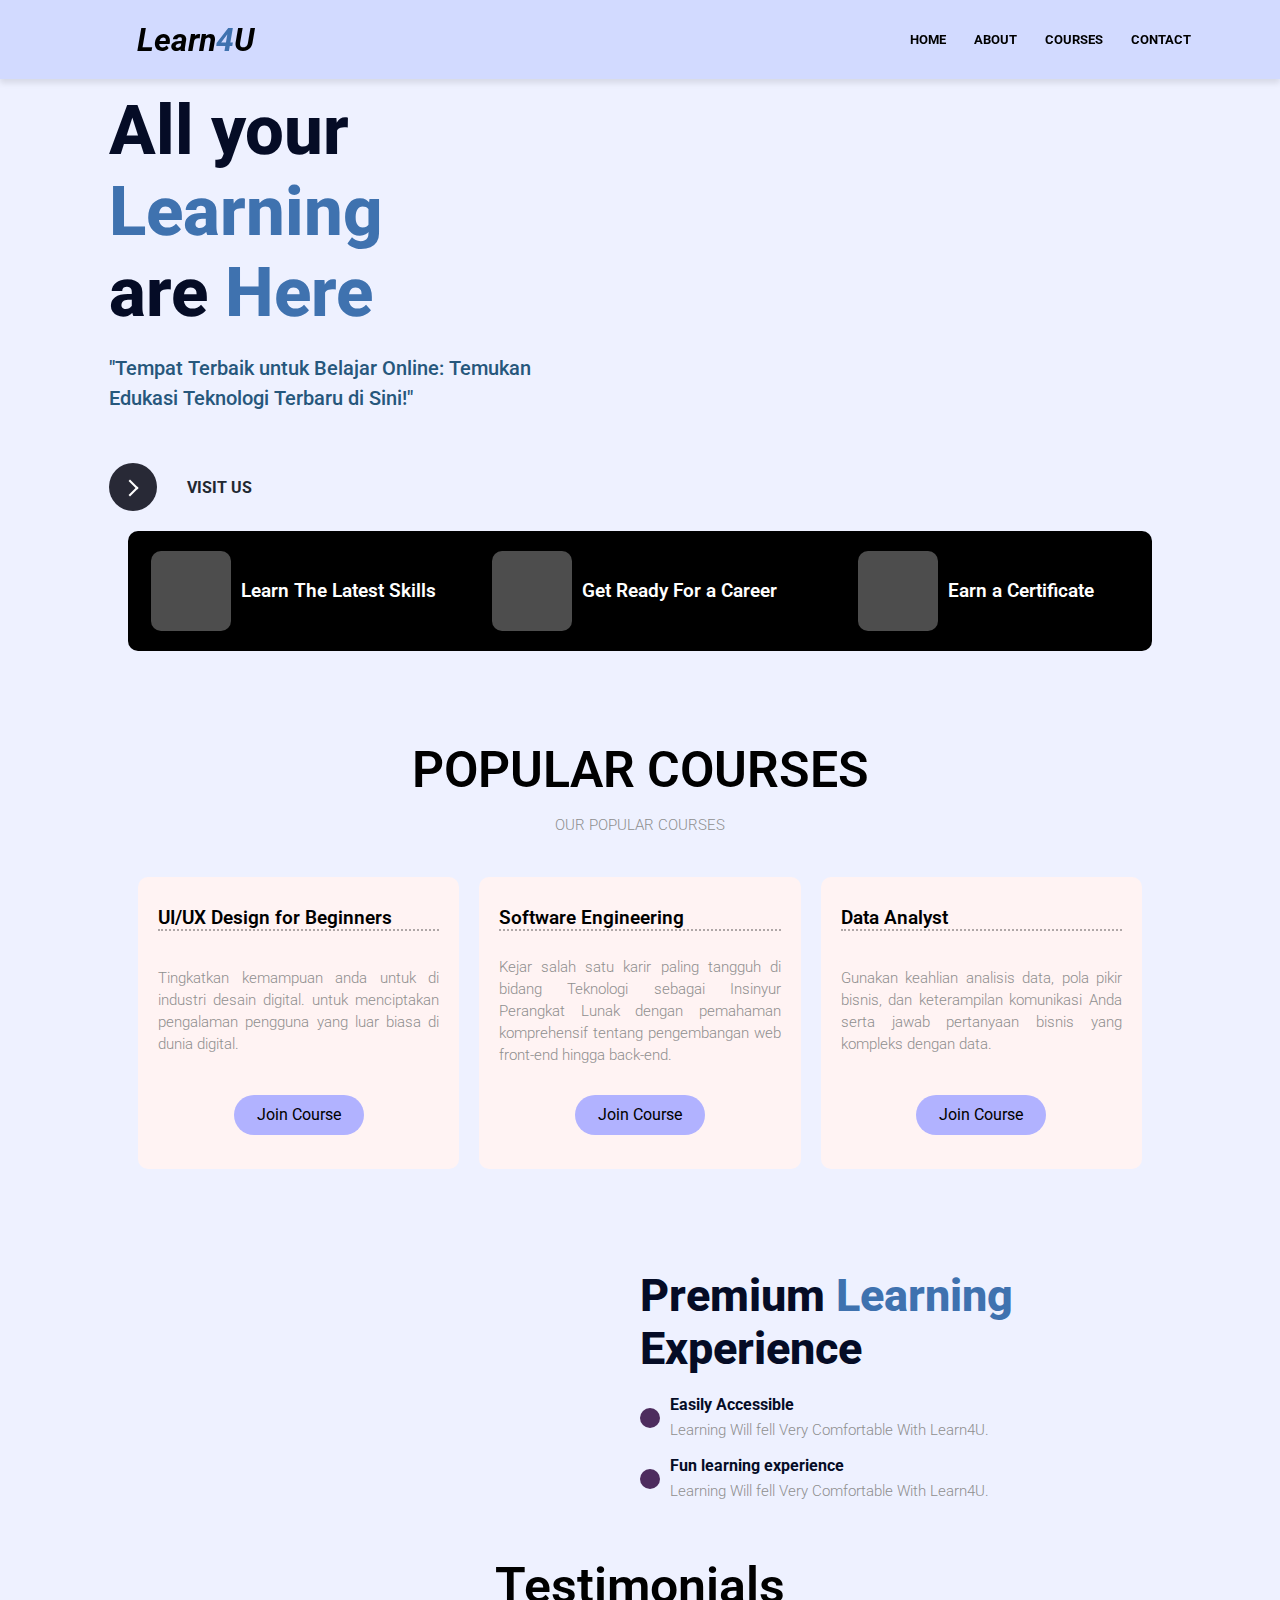
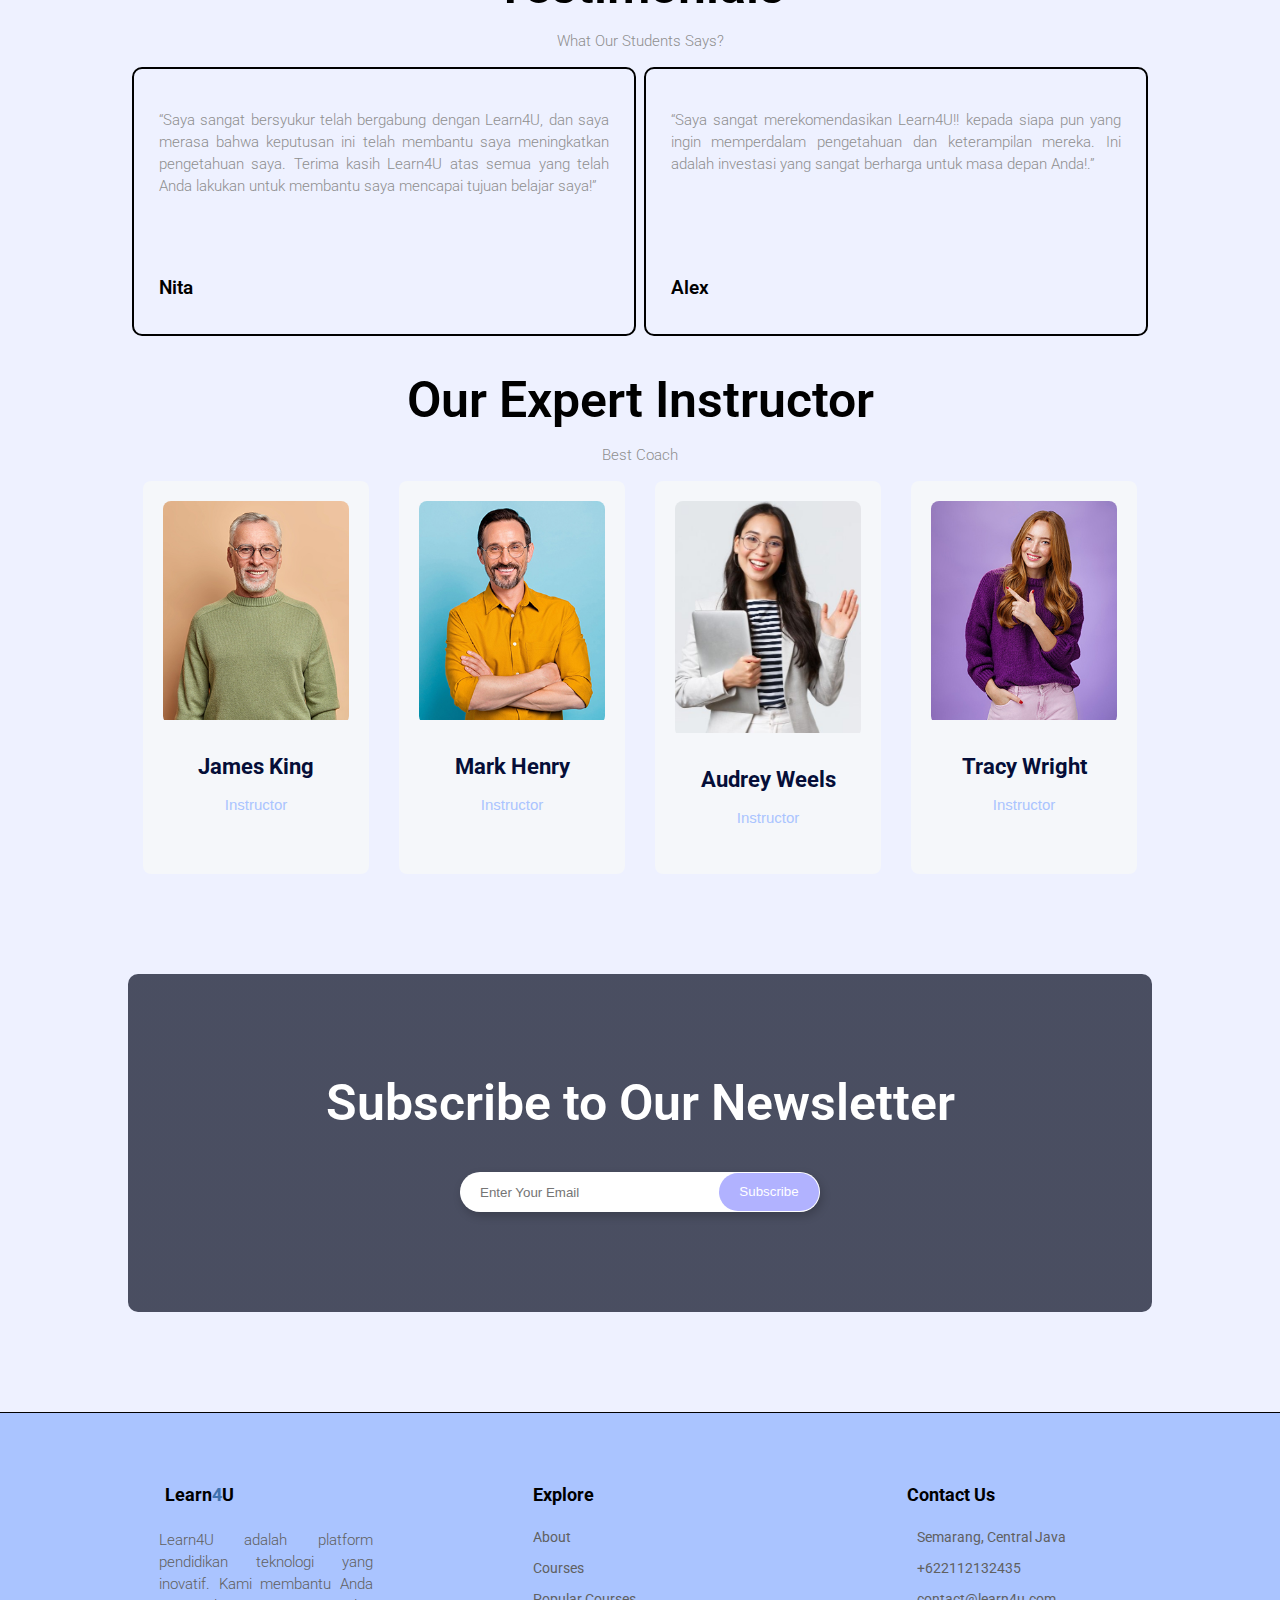
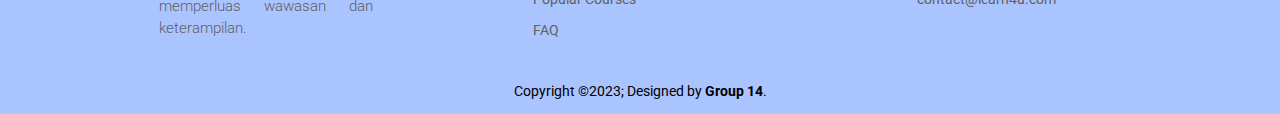
==== index.html @ 1d289d8f "Merge branch 'main' of https://github.com/Kampus-Merdeka-Software-Engineering/front-end-capstone-pro" ====
<!DOCTYPE html>
<html lang="en">

<head>
  <meta charset="UTF-8" />
  <meta http-equiv="X-UA-Compatible" content="IE=edge" />
  <meta name="viewport" content="width=device-width, initial-scale=1.0" />
  <link rel="icon" href="assets/images/logo.png" type="image/png">
  <title>Learn4U</title>
  <link rel="stylesheet" href="assets/css/index.css" />
  <link rel="preconnect" href="https://fonts.googleapis.com" />
  <link rel="preconnect" href="https://fonts.gstatic.com" crossorigin />
  <link href="https://fonts.googleapis.com/css2?family=Roboto:ital,wght@0,400;0,700;1,400&display=swap"
    rel="stylesheet" />
  <link rel="stylesheet" href="https://cdnjs.cloudflare.com/ajax/libs/font-awesome/6.2.1/css/all.min.css"
    integrity="sha512-MV7K8+y+gLIBoVD59lQIYicR65iaqukzvf/nwasF0nqhPay5w/9lJmVM2hMDcnK1OnMGCdVK+iQrJ7lzPJQd1w=="
    crossorigin="anonymous" referrerpolicy="no-referrer" />
    <link rel="stylesheet" href="https://cdnjs.cloudflare.com/ajax/libs/ionicons/5.0.0-3/css/ionicons.min.css">
</head>

<body>
  <section class="header">
    <nav>
      <a href="index.html" class="nav-logo">
        <img src="./assets/images/logo.png" alt="" />
        Learn<span>4</span>U
      </a>
      <i class="fa-solid fa fa-bars" onclick="showMenu()"></i>
      <div class="nav-links" id="navLinks">
        <i class="fa-solid fa fa-xmark" onclick="hideMenu()"></i>
        <ul>
          <li><a href="./index.html">HOME</a></li>
          <li><a href="./about.html">ABOUT</a></li>
          <li><a href="./courses.html">COURSES</a></li>
          <li><a href="./contact.html">CONTACT</a></li>
        </ul>
      </div>
    </nav>
  </section>

  <section class="hero">
    <div class="text-box">
      <h1>All your <span>Learning</span><br />are <span>Here</span></h1>
      <p>
        "Tempat Terbaik untuk Belajar Online: Temukan Edukasi Teknologi
        Terbaru di Sini!"
      </p>
      <!-- <a href="" class="hero-btn">Visit Us to Know More</a> -->
      <button class="learn-more">
        <span class="circle" aria-hidden="true">
          <span class="icon arrow"></span>
        </span>
        <a href="./about.html" class="button-text">Visit Us</a>
      </button>
    </div>
    <div class="img-box">
      <img src="./assets/images/hero.png" alt="" />
    </div>
  </section>

  <!-- why-us -->
  <section class="why-us" id="why-us">
    <div class="why-us-col">
      <div class="icons">
        <img src="./assets/images/skill.png" alt="" />
      </div>
      <h3>Learn The Latest Skills</h3>
    </div>
    <div class="why-us-col">
      <div class="icons">
        <img src="./assets/images/career.png" alt="" />
      </div>
      <h3>Get Ready For a Career</h3>
    </div>
    <div class="why-us-col">
      <div class="icons">
        <img src="./assets/images/certificate.png" alt="" />
      </div>
      <h3>Earn a Certificate</h3>
    </div>
  </section>

  <!-- course -->
  <section class="course" id="course">
    <h1>POPULAR COURSES</h1>
    <p>OUR POPULAR COURSES</p>
    <div class="course-row">
      <div class="course-col">
        <h3>UI/UX Design for Beginners</h3>
        <p>
          Tingkatkan kemampuan anda untuk di industri desain digital. untuk
          menciptakan pengalaman pengguna yang luar biasa di dunia digital.
        </p>
        <div class="section-btn">
          <a>
            Join Course
          </a>
        </div>
      </div>
      <div class="course-col">
        <h3>Software Engineering</h3>
        <p>
          Kejar salah satu karir paling tangguh di bidang Teknologi sebagai
          Insinyur Perangkat Lunak dengan pemahaman komprehensif tentang
          pengembangan web front-end hingga back-end.
        </p>
        <div class="section-btn">
          <a>
            Join Course
          </a>
        </div>
      </div>
      <div class="course-col">
        <h3>Data Analyst</h3>
        <p>
          Gunakan keahlian analisis data, pola pikir bisnis, dan keterampilan
          komunikasi Anda serta jawab pertanyaan bisnis yang kompleks dengan
          data.
        </p>
        <div class="section-btn">
          <a id="openModalBtn">
            Join Course
          </a>
        </div>
      </div>
    </div>
  </section>

  <!-- learning info -->
  <section class="learning-info">
    <div class="img-box">
      <img src="./assets/images/learning_info.png" alt="" />
    </div>
    <div class="text-box">
      <div class="text-title">
        <h1>Premium <span>Learning</span> Experience</h1>
      </div>
      <div class="text-box-desc">
        <div class="text-img">
          <img src="./assets/images/heart.png" alt="" />
        </div>
        <div class="text-description-title">
          <h4>
            Easily Accessible
          </h4>
          <p>
            Learning Will fell Very Comfortable With Learn4U.
          </p>
        </div>
      </div>
      <div class="text-box-desc">
        <div class="text-img">
          <img src="./assets/images/puzzle.png" alt="" />
        </div>
        <div class="text-description-title">
          <h4>
            Fun learning experience
          </h4>
          <p>
            Learning Will fell Very Comfortable With Learn4U.
          </p>
        </div>
      </div>
    </div>
  </section>


  <!-- testimonials -->
  <section class="testimonials" id="testimonials">
    <h1>Testimonials</h1>
    <p>
      What Our Students Says?
    </p>
    <div class="testimonial-row">
      <div class="testimonial-col">
        <div class="testimonial-text">
          <p>
            “Saya sangat bersyukur telah bergabung dengan Learn4U,
            dan saya merasa bahwa keputusan ini telah membantu saya meningkatkan pengetahuan saya.
            Terima kasih Learn4U atas semua yang telah Anda lakukan untuk membantu saya mencapai tujuan belajar saya!”
          </p>
        </div>
        <div class="profile-section">
          <div class="profile">
            <img src="./assets/images/user1.jpg" alt="" />
            <h3>Nita</h3>
          </div>
          <div class="testimonial-star">
            <i class="fa-solid fa-star"></i>
            <i class="fa-solid fa-star"></i>
            <i class="fa-solid fa-star"></i>
            <i class="fa-solid fa-star"></i>
            <i class="fa-regular fa-star"></i>
          </div>
        </div>
      </div>
      <div class="testimonial-col">
        <div class="testimonial-text">
          <p>
            “Saya sangat merekomendasikan Learn4U!!
            kepada siapa pun yang ingin memperdalam pengetahuan dan keterampilan mereka. 
            Ini adalah investasi yang sangat berharga untuk masa depan Anda!.”
          </p>
        </div>
        <div class="profile-section">
          <div class="profile">
            <img src="./assets/images/user2.jpg" alt="" />
            <h3>Alex</h3>
          </div>
          <div class="testimonial-star">
            <i class="fa-solid fa-star"></i>
            <i class="fa-solid fa-star"></i>
            <i class="fa-solid fa-star"></i>
            <i class="fa-solid fa-star"></i>
            <i class="fa-regular fa-star"></i>
          </div>
        </div>
      </div>
    </div>
  </section>

    <!------------------- INSTRUCTOR SECTION ------------------->
    <section class="instructor">
      <h1>Our Expert Instructor</h1>
      <p>Best Coach</p>

      <div class="instructor-grid">
          <div class="instructor-card">
              <div class="instructor-img-box">
                  <img src="assets/images/instructor-1.jpg" alt="instructor">
                  <div class="social-link">
                    <a href="https://www.facebook.com/" class="facebook">
                      <i class="fa-brands fa-facebook"></i>
                    </a>
                    <a href="https://www.instagram.com/" class="instagram">
                      <i class="fa-brands fa-instagram"></i>
                    </a>
                    <a href="https://www.twitter.com/" class="twitter">
                      <i class="fa-brands fa-twitter"></i>
                    </a>
                  </div>
              </div>
              <h4 class="instructor-name">James King</h4>
              <p class="instructor-title">Instructor</p>
          </div>

          <div class="instructor-card">
              <div class="instructor-img-box">
                  <img src="assets/images/instructor-2.jpg" alt="instructor">
                  <div class="social-link">
                    <a href="https://www.facebook.com/" class="facebook">
                      <i class="fa-brands fa-facebook"></i>
                    </a>
                    <a href="https://www.instagram.com/" class="instagram">
                      <i class="fa-brands fa-instagram"></i>
                    </a>
                    <a href="https://www.twitter.com/" class="twitter">
                      <i class="fa-brands fa-twitter"></i>
                    </a>
                  </div>
              </div>
              <h4 class="instructor-name">Mark Henry</h4>
              <p class="instructor-title">Instructor</p>
          </div>

          <div class="instructor-card">
              <div class="instructor-img-box">
                  <img src="assets/images/instructor-3.jpeg" alt="instructor">
                  <div class="social-link">
                    <a href="https://www.facebook.com/" class="facebook">
                      <i class="fa-brands fa-facebook"></i>
                    </a>
                    <a href="https://www.instagram.com/" class="instagram">
                      <i class="fa-brands fa-instagram"></i>
                    </a>
                    <a href="https://www.twitter.com/" class="twitter">
                      <i class="fa-brands fa-twitter"></i>
                    </a>
                  </div>
              </div>
              <h4 class="instructor-name">Audrey Weels</h4>
              <p class="instructor-title">Instructor</p>
          </div>

          <div class="instructor-card">
              <div class="instructor-img-box">
                  <img src="assets/images/instructor-4.jpg" alt="instructor">
                  <div class="social-link">
                    <a href="https://www.facebook.com/" class="facebook">
                      <i class="fa-brands fa-facebook"></i>
                    </a>
                    <a href="https://www.instagram.com/" class="instagram">
                      <i class="fa-brands fa-instagram"></i>
                    </a>
                    <a href="https://www.twitter.com/" class="twitter">
                      <i class="fa-brands fa-twitter"></i>
                    </a>
                  </div>
              </div>
              <h4 class="instructor-name">Tracy Wright</h4>
              <p class="instructor-title">Instructor</p>
          </div>
      </div>
  </section>

  <!-- Newsletter -->
  <section class="news-letter">
    <h1>Subscribe to Our Newsletter</h1>
    <div class="container">
      <div class="content">
        <form class="subscription">
          <input class="add-email" type="email" placeholder="Enter Your Email" required/>
          <button class="submit-email" type="button">
            <span class="before-submit">Subscribe</span>
            <span class="after-submit">Thank you for subscribing!</span>
          </button>
        </form>
      </div>
    </div>
  </section>

  <!-- Call to action -->
  <!-- <section class="cta">
      <h1>Enroll For Our Various Online Courses</h1>
      <a href="" class="hero-btn">CONTACT US</a>
    </section> -->

  <!--------- footer --------->
  <!-- Footer -->
  <section class="footer">
    <div class="footer-top">
      <div class="footer-row">

        <div class="footer-links">
          <div class="footer-info">
            <h4>
              <img src="./assets/images/logo.png" alt="" />
              Learn<span>4</span>U
            </h4>
            <p class="section-text">
              Learn4U adalah platform pendidikan teknologi yang inovatif.
              Kami membantu Anda memperluas wawasan dan keterampilan.
            </p>
            <div class="icons">
              <i class="fa-brands fa-facebook"></i>
              <i class="fa-brands fa-twitter"></i>
              <i class="fa-brands fa-instagram"></i>
              <i class="fa-brands fa-linkedin"></i>
            </div>
          </div>
        </div>

        <div class="footer-links">
          <h4>Explore</h4>
          <div class="footer-list">
            <ul>
              <li><a href="">About</a></li>
              <li><a href="">Courses</a></li>
              <li><a href="">Popular Courses</a></li>
              <li><a href="">FAQ</a></li>
            </ul>
          </div>
        </div>

        <div class="footer-links">
          <h4>Contact Us</h4>
          <div class="footer-list">
            <ul>
              <li>
                <a href="#">
                  <i class="fa fa-map-marker" aria-hidden="true"></i><span class="padding_left_10"> Semarang, Central Java</span>
                </a>
              </li>
              <li>
                <a href="#">
                  <i class="fa fa-phone" aria-hidden="true"></i><span class="padding_left_10">+622112132435</span>
                </a>
              </li>
              <li>
                <a href="#">
                <i class="fa fa-envelope" aria-hidden="true"></i><span class="padding_left_10">contact@learn4u.com</span>
                </a>
              </li>
            </ul>
          </div>
        </div>
      </div>
    </div>
    
    <div class="copyright">
      Copyright ©2023; Designed by
      <strong><span class = "designer">Group 14</span></strong>.
    </div>
  </section>
  <!-- End Footer -->
  <!-- <section class="footer">
      <h4>About Us</h4>
      <p>Untuk informasi lebih lanjut silakan kunjungi media sosial kami.</p>

      <p>Learn4U All Right Reserved, 2023</p>
    </section> -->

  <script src="assets/js/index.js"></script>
  <script src="assets/js/script.js"></script>
</body>

</html>
---- assets/css/index.css ----
body {
  font-family: "Roboto", sans-serif;
  margin: 0;
  padding: 0;
  box-sizing: border-box;
  background: #EEF1FF;
}
p {
  color: #8f8f8f;
  font-size: 15px;
  font-weight: 300;
  line-height: 22px;
}
h1 {
  font-size: 50px;
  font-weight: 600;
  margin: auto;
}
h3 {
  font-weight: 600;
  margin: 10px 0;
}

.header {
  position: fixed;
  top: 0;
  left: 0;
  right: 0;
  background-color:#D2DAFF;
  /* border-bottom: 2px solid #8f8f8f; */
  height: fit-content;
  z-index: 10;
  font-weight: bold;
  box-shadow: 0px 4px 6px rgba(0, 0, 0, 0.1);
}

nav {
  display: flex;
  padding: 5px 6%;
  justify-content: space-between;
  align-items: center;
}
nav img {
  width: 50px;
  margin-right: 10px;
}
.nav-logo {
  display: flex;
  align-items: center;
  color: black;
  font-size: 2rem;
  font-weight: 700;
  font-style: italic;
  text-decoration: none;
}
.nav-logo span {
  font-weight: 700;
  color: #3F72AF;
}
.nav-links {
  flex: 1;
  text-align: right;
}
.nav-links ul li {
  list-style: none;
  display: inline-block;
  padding: 8px 12px;
  position: relative;
}
.nav-links ul li a {
  color: black;
  text-decoration: none;
  font-size: 13px;
}
.nav-links ul li::after {
  content: "";
  width: 0%;
  height: 2px;
  background: #000000;
  display: block;
  margin: auto;
  transition: 0.5s;
}
.nav-links ul li:hover::after {
  width: 100%;
}

nav .fa {
  display: none;
}

@media (max-width: 768px) {
  .text-box h1 {
    font-size: 20px;
  }
  .nav-links ul li {
    display: block;
  }
  .nav-links {
    position: absolute;
    background: #6499E9;
    height: 100vh;
    width: 200px;
    top: -1500px;
    right: 0px;
    text-align: left;
    z-index: 2;
    transition: 0.7s;
  }
  nav .fa {
    display: block;
    color: #fff;
    margin: 10px;
    font-size: 22px;
    cursor: pointer;
  }
  .nav-links ul {
    padding: 30px;
  }
}

/* hero flex text-box and img-box */
.hero {
  height: fit-content;
  width: 90%;
  display: flex;
  justify-content: center;
  align-items: center;
  padding: 0 5vh;
  box-sizing: border-box;
  /* border: 2px solid #c88500; */
  margin: 90px auto 20px auto;
}

.hero .text-box {
  width: 50%;
  color: #050c26;
}

.hero h1 {
  width: 90%;
  font-size: 69px;
  font-weight: 800;
  margin: 0 0 20px;
}

.hero h1 span {
  font-weight: 800;
  color:#3F72AF;
}
.hero p {
  font-size: 20px;
  width: 80%;
  font-weight: 500;
  margin-bottom: 225px;
  line-height: 30px;
  color: #26577c;
  margin: auto 0 50px;
}

.hero button {
  position: relative;
  display: inline-block;
  cursor: pointer;
  outline: none;
  border: 0;
  vertical-align: middle;
  text-decoration: none;
  background: transparent;
  padding: 0;
  font-size: inherit;
  font-family: inherit;
}
.hero button.learn-more {
  width: 12rem;
  height: auto;
}
.hero button.learn-more .circle {
  transition: all 0.45s cubic-bezier(0.65, 0, 0.076, 1);
  position: relative;
  display: block;
  margin: 0;
  width: 3rem;
  height: 3rem;
  background: #282936;
  border-radius: 1.625rem;
}
.hero button.learn-more .circle .icon {
  transition: all 0.45s cubic-bezier(0.65, 0, 0.076, 1);
  position: absolute;
  top: 0;
  bottom: 0;
  margin: auto;
  background: #fff;
}
.hero button.learn-more .circle .icon.arrow {
  transition: all 0.45s cubic-bezier(0.65, 0, 0.076, 1);
  left: 0.625rem;
  width: 1.125rem;
  height: 0.125rem;
  background: none;
}
.hero button.learn-more .circle .icon.arrow::before {
  position: absolute;
  content: "";
  top: -0.25rem;
  right: 0.0625rem;
  width: 0.625rem;
  height: 0.625rem;
  border-top: 0.125rem solid #fff;
  border-right: 0.125rem solid #fff;
  transform: rotate(45deg);
}
.hero button.learn-more .button-text {
  transition: all 0.45s cubic-bezier(0.65, 0, 0.076, 1);
  position: absolute;
  top: 0;
  left: 0;
  right: 0;
  bottom: 0;
  padding: 0.75rem 0;
  margin: 0 0 0 1.85rem;
  color: #222831;
  font-weight: 700;
  line-height: 1.6;
  text-align: center;
  text-transform: uppercase;
  text-decoration: none;
}
.hero button:hover .circle {
  width: 100%;
}
.hero button:hover .circle .icon.arrow {
  background: #fff;
  transform: translate(1rem, 0);
}
.hero button:hover .button-text {
  color: #fff;
}

.hero .img-box {
  width: 50%;
  position: relative;
  /* box-shadow: 0 0 20px 0px rgba(0, 0, 0, 0.2); */
}
.hero .img-box img {
  bottom: 0;
  right: 0;
  width: 105%;
  height: auto;
  /* box-shadow: 0 0 20px 0px rgba(0, 0, 0, 0.2); */
}
@media (max-width: 768px) {
  .hero {
    flex-direction: column;
    height: 50vh;
    background-image: linear-gradient(
        rgba(206, 211, 230, 0.7),
        rgba(206, 211, 230, 0.7)
      ),
      url(../images/hero.png);
    background-position: center;
    background-size: cover;
    margin-top: 30px;
  }
  .hero .text-box {
    width: 100%;
    text-align: center;
  }
  .hero h1 {
    width: 100%;
    font-size: 20px;
  }
  .hero p {
    width: 100%;
    font-size: 12px;
  }
  .hero .img-box {
    display: none;
  }
}

/* why us */
.why-us {
  width: 80%;
  margin: auto;
  text-align: center;
  background-color: #000000;
  display: flex;
  justify-content: space-around;
  align-items: center;
  padding: 20px 0;
  border-radius: 10px;
  color: #fff;
}
.why-us-col {
  display: flex;
  flex-basis: 31%;
  border-radius: 10px;
  margin-bottom: 0;
  text-align: left;
  align-items: center;
  justify-content: center;
  margin: 0 20px;
}

.why-us-col img {
  size: 70%;
}

.why-us-col h3 {
  margin: 0 10px;
  size: 28px;
  text-align: left;
}
.why-us-col .icons {
  padding: 10px;
  width: 60px;
  height: 60px;
  border-radius: 10px;
  background-color: rgba(255, 255, 255, 0.301);
}
@media screen and (max-width: 768px) {
  .why-us {
    flex-direction: column;
    background-color: transparent;
  }
  .why-us-col {
    width: 80%;
    background-color: #000000;
    margin: 20px 10px;
    justify-content: left;
  }
  .why-us-col .icons {
    margin: 20px;
  }
}

/* course */
.course {
  width: 80%;
  margin: 10px auto;
  text-align: center;
  padding-top: 80px;
}

.course-col p {
  text-align: justify;
}

.course h3 {
  text-align: left;
  border-bottom: 2px dotted #00000050;
}

.section-btn {
  width: 130px;
  height: 40px;
  background:#B1B2FF;
  border-radius: 20px;
  display: flex;
  align-items: center;
  justify-content: center;
  text-align: center;
  color: #000;
  text-decoration: none;
  display: inline-block;
  line-height: 40px;
  transition: background 0.5s ease, color 0.5s ease;
}

.section-btn:hover {
  color: #fff;
  background: #000;
  transition: background 0.5s ease, color 0.5s ease;
  cursor: pointer;
}

.course-row {
  margin-top: 3%;
  display: flex;
  flex-wrap: wrap;
  justify-content: space-between;
}

.course-col {
  display: flex;
  flex-direction: column;
  justify-content: space-between;
  background-color: #fff3f3;
  border-radius: 10px;
  margin-bottom: 5%;
  padding: 20px 20px;
  box-sizing: border-box;
  transition: 0.5s;
  margin: 10px;
  flex-basis: calc(33.33% - 20px);
}

.course-col .section-btn {
  display: block;
  margin: 5% auto;
  text-align: center;
}

.course-col:hover {
  box-shadow: 0 0 20px 0px rgba(0, 0, 0, 0.2);
}
@media (max-width: 768px) {
  .course-row {
    flex-direction: column;
  }
}

/*Learning Info*/
.learning-info {
  height: fit-content;
  width: 80%;
  display: flex;
  justify-content: center;
  align-items: center;
  padding: 0 5vh;
  box-sizing: border-box;
  /* border: 2px solid #c88500; */
  margin: 90px auto 20px auto;
}

.learning-info .img-box {
  width: 50%;
  position: relative;
}

.learning-info .img-box img {
  bottom: 0;
  right: 0;
  width: 90%;
  height: auto;
}

.learning-info .text-box {
  width: 50%;
  color: #050c26;
}

.learning-info h1 {
  width: 90%;
  font-size: 45px;
  font-weight: 800;
  margin: 0 0 20px;
}

.learning-info h1 span {
  font-weight: 800;
  color:#3F72AF;
}

.text-box-desc {
  display: flex;
  align-items: center;
  justify-content: flex-start;
}

/* Style for the text description */
.text-description-title {
  display: flex;
  flex-direction: column;
}

.text-img img {
  width: 45px;
  padding: 10px;
  border-radius: 15px;
  background-color: #4d2c5e;
  margin: 5px 10px 15px 0px;
}

.text-description-title h4 {
  margin: 0;
}

.text-description-title p {
  margin-top: 5px;
}

@media screen and (max-width: 768px) {
  .learning-info {
    width: 100%;
    justify-content: center;
  }

  .img-box {
    display: none;
  }
}

/* testimonials */
.testimonials {
  width: 80%;
  margin: auto;
  padding-top: 20px;
  text-align: center;
}

.testimonial-row {
  margin-top: 3%;
  display: flex;
  flex-wrap: wrap;
  justify-content: space-between;
  margin: 0 auto;
}

.testimonial-text {
  text-align: justify;
  flex-grow: 1;
  margin-bottom: 15px;
}

.profile-section {
  display: flex;
  flex-direction: column;
  align-items: start;
}

.testimonial-star {
  display: flex;
  justify-content: center;
}

.testimonial-col {
  flex-basis: 44%;
  border-radius: 10px;
  text-align: left;
  background: #EEF1FF;
  padding: 25px;
  cursor: pointer;
  flex-direction: column;
  display: flex;
  border: 2px solid #000;
  margin: 0 auto;
  margin-bottom: 15px;
}

.testimonials .profile {
  display: flex;
  flex-direction: column;
  align-items: start;
  text-align: left;
}

.testimonials .profile img {
  max-width: 100%;
  height: 40px;
  margin-left: 5px;
  margin-right: 15px;
  border-radius: 50%;
}

.testimonial-col .profile h3 {
  margin-top: 10px;
}

.testimonial-col i {
  color: #c88500;
}

@media (max-width: 768px) {
  .testimonials {
    width: 100%;
    margin: 0 auto;
    padding-top: 80px;
    text-align: center;
  }

  .testimonial-col {
    width: 100%;
  }
}

/* INSTRUCTOR STYLES */
.instructor {
  padding: 15px, 80px; /* Update with your desired padding */
  width: 80%;
  padding-top: 20px;
  text-align: center;
  margin: auto;
}

.instructor .section-subtitle {
  text-align: center;
  margin-bottom: 15px;
}

.instructor .section-title {
  text-align: center;
  margin-bottom: 60px;
}

.instructor-grid {
  display: grid;
  grid-template-columns: repeat(4, 1fr); /* Adjust as needed */
  gap: 30px;
  padding: 0 15px;
}

.instructor-card {
  background: #f5f7fa;
  padding: 20px;
  padding-bottom: 30px;
  border-radius: 8px;
  text-align: center;
  transition: 0.25s ease;
}

.instructor-card:hover {
  background: #fff;
  box-shadow: 0 10px 30px #0000001a;
}

.instructor-img-box {
  position: relative;
  border-radius: 8px;
  overflow: hidden;
  margin-bottom: 30px;
}

.instructor-img-box img {
  width: 100%;
  height: 100%;
  object-fit: cover;
  transition: 0.25s ease;
}

.instructor-card:hover .instructor-img-box img {
  transform: scale(1.1);
}

.instructor-card .social-link {
  position: absolute;
  bottom: -60px;
  left: 50%;
  transform: translateX(-50%);
  display: flex;
  justify-content: center;
  align-items: center;
  gap: 20px;
  transition: 0.25s ease;
}

.instructor-card .social-link a {
  background: #0062ff;
  color: #fff;
  width: 35px;
  height: 35px;
  display: flex;
  justify-content: center;
  align-items: center;
  border-radius: 4px;
  transition: 0.25s ease;
  text-decoration: none;
}

.instructor-card .social-link a:hover {
  background: #222831;
}

.instructor-card:hover .social-link {
  bottom: 20px;
}

.instructor-name {
  color: #050e38;
  font-size: 22px;
  font-weight: 700;
  margin-bottom: 10px;
  transition: 0.25s ease;
}

.instructor-card:hover .instructor-name {
  color: #3F72AF;
}

.instructor-title {
  color: #AAC4FF;
  font-family: 'Montserrat', sans-serif;
  font-size: 600;
}

/* Media query for smaller screens */

@media (max-width: 768px) {
  .instructor-grid {
      grid-template-columns: repeat(2, 1fr); /* Adjust as needed for smaller screens */
  }
}

.social-link {
  display: flex;
  align-items: center;
  gap: 20px;
}

.social-link a {
  background: #ffffff1a;
  width: 45px;
  height: 45px;
  display: flex;
  justify-content: center;
  align-items: center;
  border-radius: 4px;
  transition: 0.25s ease;
}

.social-link a:hover {
  background: #222831;
}

.social-link ion-icon {
  font-size: 20px;
  color: #fff;
}

/* call to action */
/* .cta {
  margin: 100px auto;
  width: 80%;
  background-image: linear-gradient(rgba(4, 9, 30, 0.7), rgba(4, 9, 30, 0.7)),
    url(../images/banner2.png);
  background-position: center;
  background-size: contain;
  border-radius: 10px;
  text-align: center;
  padding: 100px 0;
}
.cta h1 {
  color: #fff;
  margin-bottom: 40px;
  padding: 0;
}
@media (max-width: 768px) {
  .cta h1 {
    font-size: 20px;
  }
} */

.news-letter {
  margin: 100px auto;
  width: 80%;
  background-image: linear-gradient(rgba(4, 9, 30, 0.7), rgba(4, 9, 30, 0.7)),
    url(../images/banner2.png);
  background-position: center;
  background-size: contain;
  border-radius: 10px;
  text-align: center;
  padding: 100px 0;
}

.news-letter h1 {
  color: #fff;
  margin-bottom: 40px;
  padding: 0;
}

.news-letter .container {
  position: relative;
  top: 0;
  left: 0;
  width: 100%;
  height: 100%;
  display: flex;
  align-items: center;
  justify-content: center;
}

.news-letter .content {
  width: 360px;
  height: 40px;
  box-shadow: 2px 4px 10px rgba(0, 0, 0, 0.2);
  border-radius: 60px;
  overflow: hidden;
}

.news-letter .subscription {
  position: relative;
  width: 100%;
  height: 100%;
}

.news-letter .subscription .add-email {
  position: absolute;
  top: 0;
  left: 0;
  width: 100%;
  height: 100%;
  border: none;
  outline: none;
  padding: 0 20px;
}

.news-letter .subscription .submit-email {
  position: absolute;
  top: 0;
  right: 0;
  height: calc(100% - 2px);
  width: 100px;
  border: none;
  border-radius: 60px;
  outline: none;
  margin: 1px;
  padding: 0 20px;
  cursor: pointer;
  background:#B1B2FF;
  color: #ffffff;
  transition: width 0.35s ease-in-out, background 0.35s ease-in-out;
}

.news-letter .subscription.done .submit-email {
  width: calc(100% - 2px);
  background:#B1B2FF;
}

/* subscription error */
.news-letter .subscription.error .submit-email {
  background: #ff4f4f;
}

.news-letter .subscription .submit-email .before-submit,
.news-letter .subscription .submit-email .after-submit {
  position: absolute;
  top: 0;
  left: 0;
  width: 100%;
  height: 100%;
  text-align: center;
  line-height: 38px;
  transition: visibility 0.35s ease-in-out, opacity 0.35s ease-in-out;
}

.news-letter .subscription.done .submit-email .before-submit,
.news-letter .subscription:not(.done) .submit-email .after-submit {
  visibility: hidden;
  opacity: 0;
}

.news-letter .subscription .submit-email .after-submit {
  transition-delay: 0.35s;
}

.news-letter .subscription:not(.done) .submit-email .before-submit,
.news-letter .subscription.done .submit-email .after-submit {
  visibility: visible;
  opacity: 1;
}

@media (max-width: 768px) {
  .news-letter h1 {
    font-size: 20px;
  }

  .news-letter .container {
    width: 80%;
    margin: auto;
  }
}

/* footer */
/* Footer Container */
.footer {
  height: fit-content;
  background-color: #AAC4FF;
  padding: 15px 0;
  border-top: 1px solid #000;
  display: flex;
  flex-direction: column;
  justify-content: center;
  align-items: center;
}

/* Footer Rows */
.footer-row {
  text-align: left;
  width: 100%;
  margin: 0 auto;
  display: flex;
  justify-content: space-between;
  flex-basis: calc(33% - 20px);
  margin-top: 3%;
  flex-wrap: wrap;
}

/* Footer Links Section */
.footer-links {
  width: 20%;
  display: flex;
  flex-direction: column;
  padding: 0 5%;
}

/* Header Inside Footer */
.footer h4 {
  color: #000;
  font-size: 18px;
}

.footer h4 img {
  width: 24px;
  margin-right: 2px;
  vertical-align: middle;
}

.footer h4 span {
  font-weight: 768;
  color: #3F72AF;
}

/* Section Text Alignment */
.section-text {
  text-align: justify;
  color: #606060;
}

/* Footer List Styles */
.footer ul {
  list-style: none;
  padding: 0;
}

.footer ul li {
  margin-bottom: 10px;
}

/* Footer Links */
.footer a {
  color: #606060;
  text-decoration: none;
}

/* Location Text */
.footer-list {
  width: 100%;
  float: left;
}

.footer-list ul {
  margin: 0;
  padding: 0;
}

.footer-list li {
  font-size: 14px;
  color: #606060;
  padding: 0 0 5px 0;
}

.footer-list li a {
  color: #606060;
}

.footer-list li a:hover {
  color: #606060;
}

/* Additional Styling */
.padding_left_10 {
  padding-left: 10px;
}

/* Copyright Text */
.footer .copyright {
  text-align: center;
  margin: 0 auto;
  font-size: 14px;
}

/* Footer Info */
.footer .footer-info {
  font-size: 16px;
}

.footer .footer-info strong {
  color: #606060;
}

@media (max-width: 768px) {
  .footer-row {
    width: 100%;
    flex-direction: column;
  }

  .footer-links {
    width: 70%;
    flex-wrap: wrap;
    margin: 0 auto;
    padding: auto;
  }

  .footer .copyright {
    margin: 20px auto 0;
  }
}

.icons i {
  color: #606060;
  margin-right: 10px;
  cursor: pointer;
  padding: 18px 0;
  font-size: 25px;
}
.fa-heart {
  color: #606060;
}
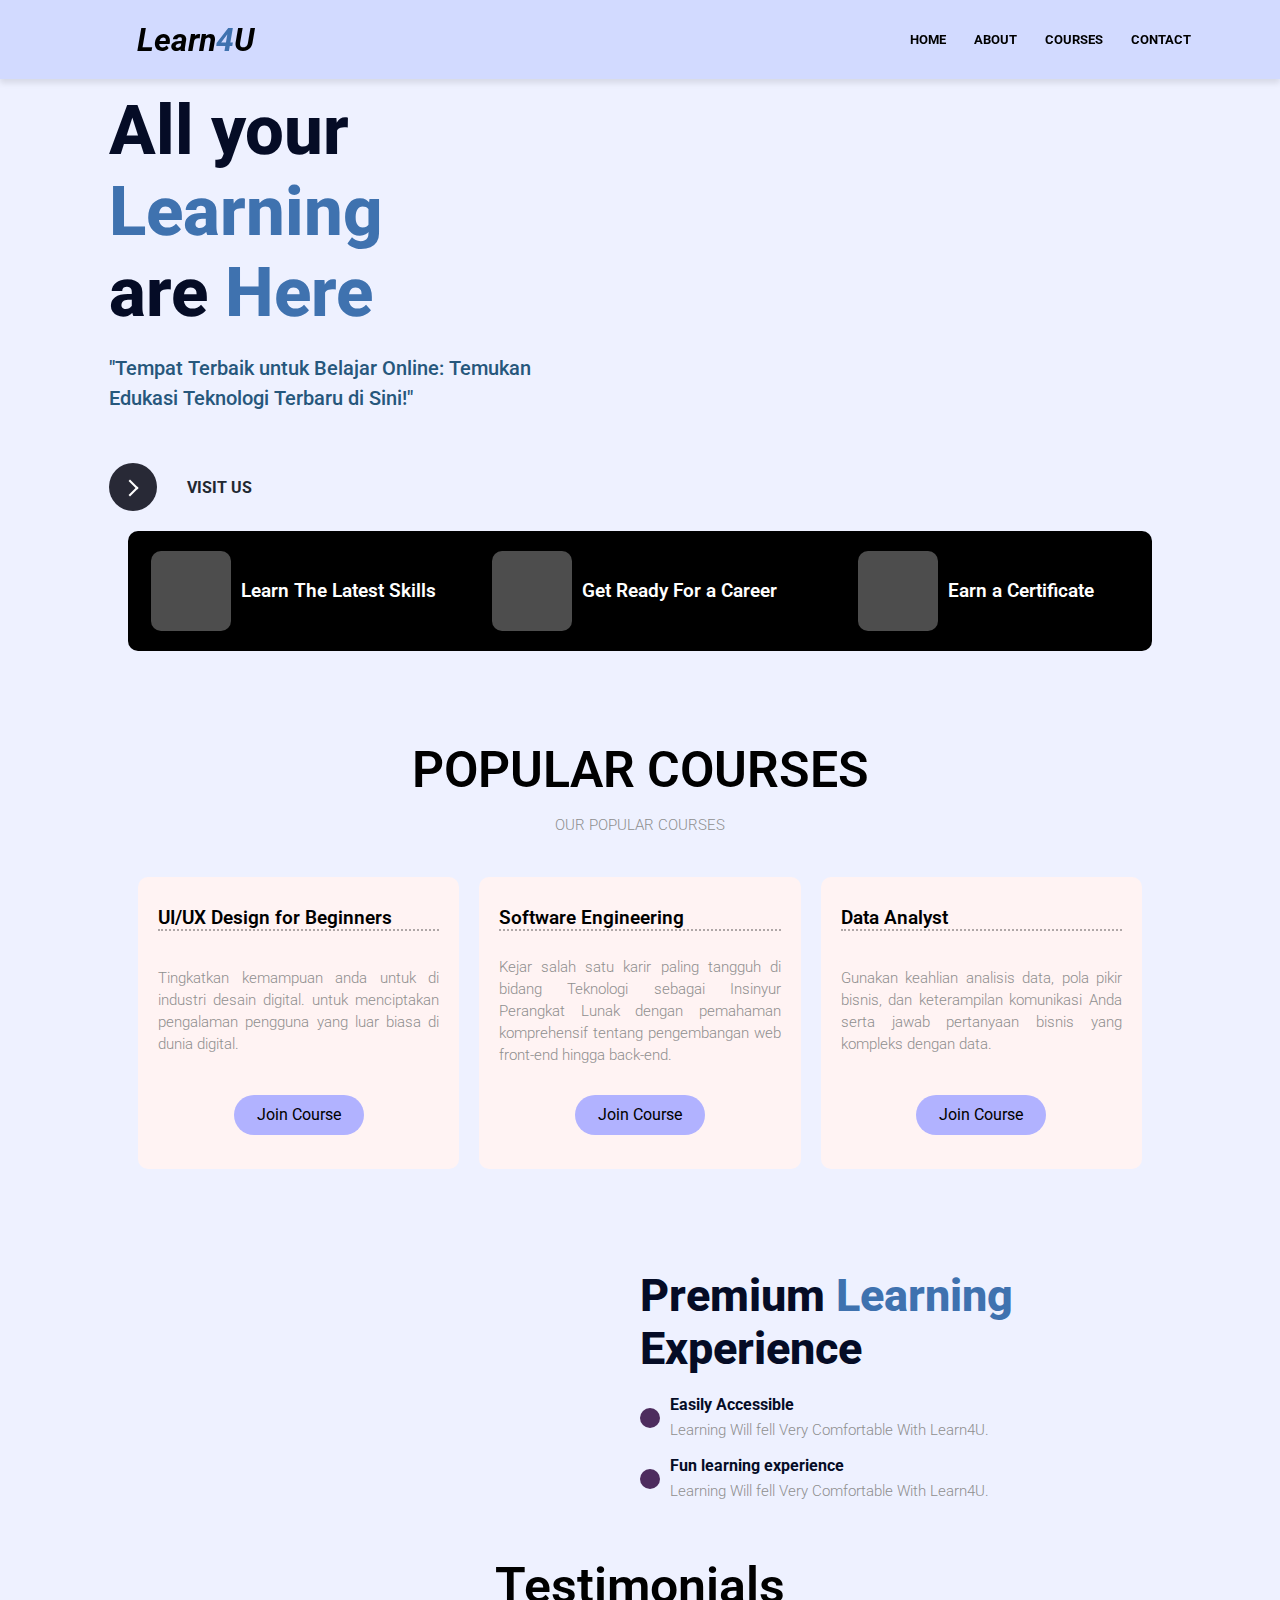
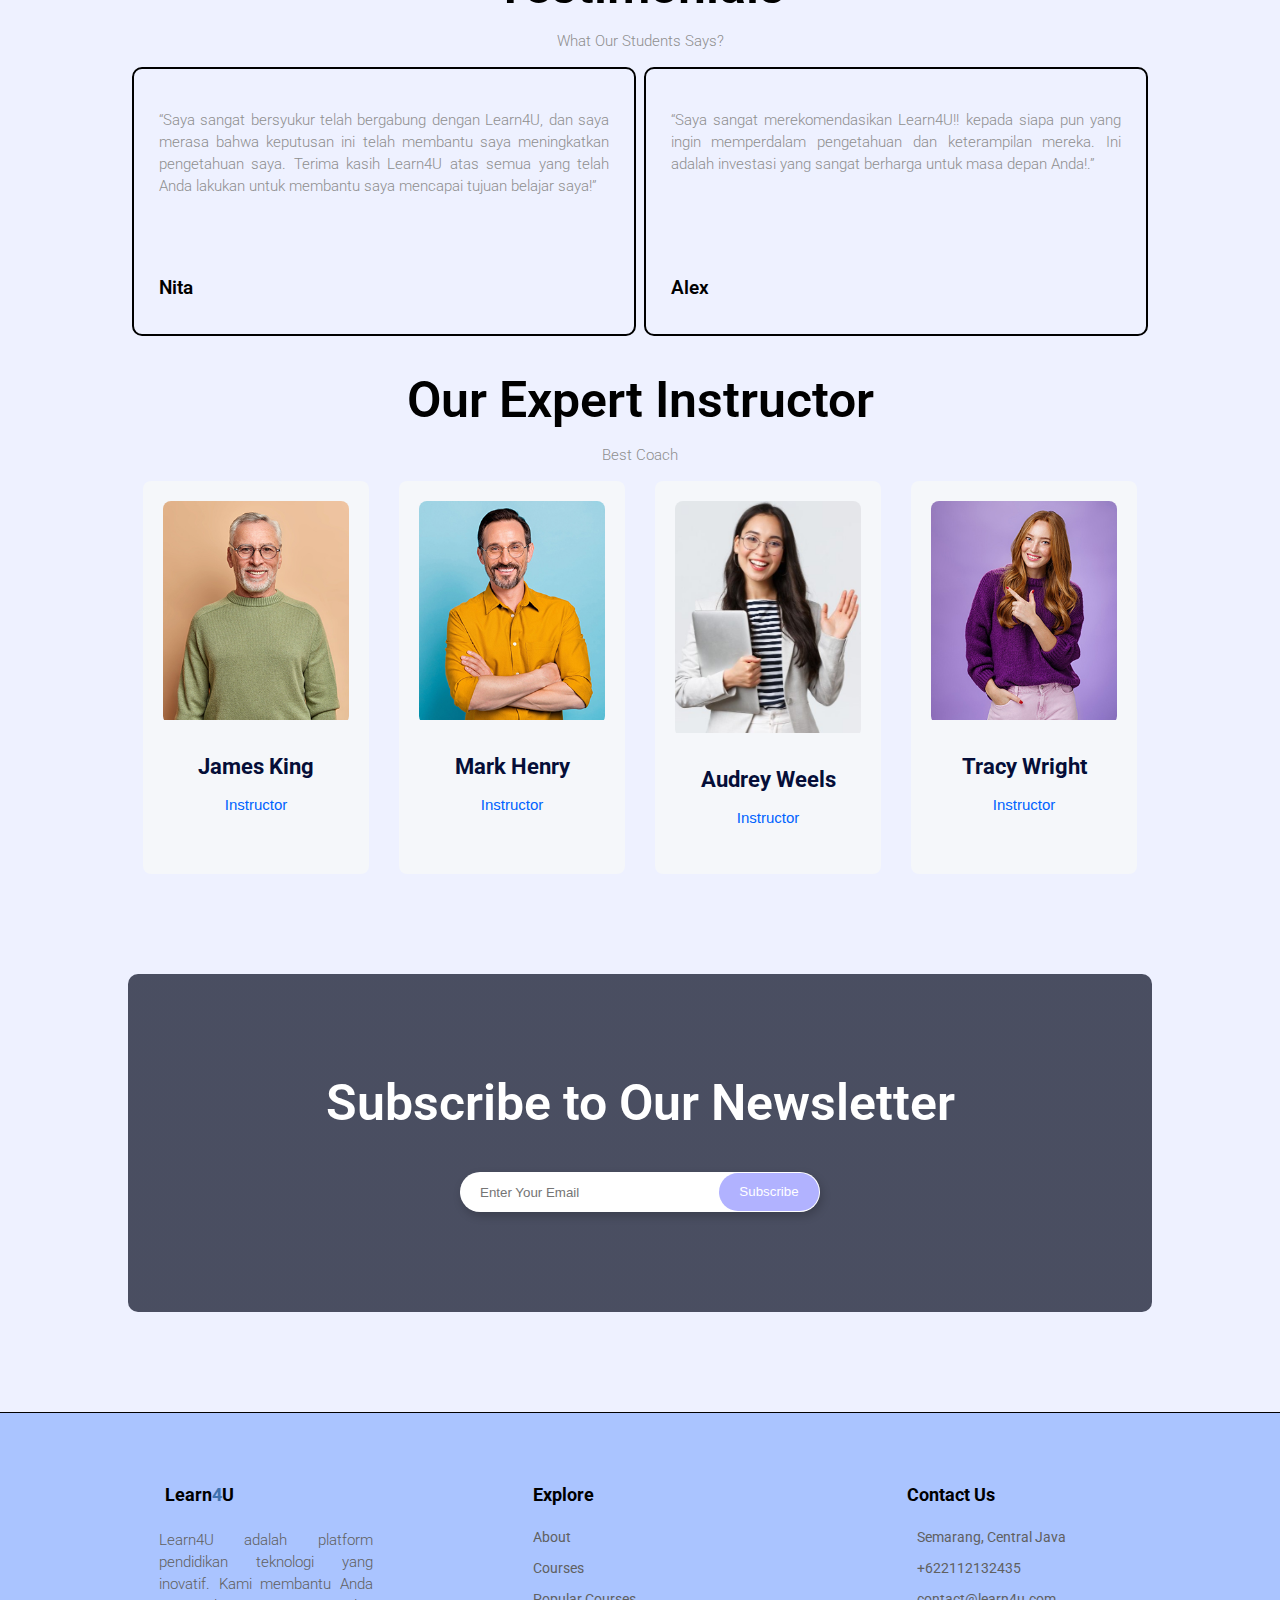
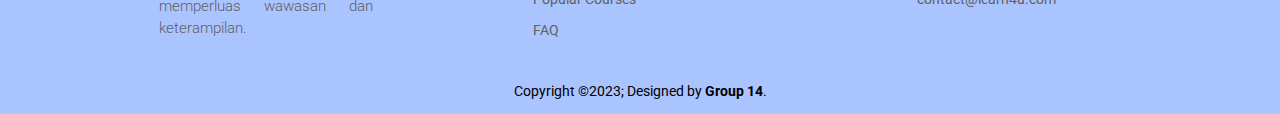
==== commit 878f509f: "add modal to index" ====
--- a/index.html
+++ b/index.html
@@ -229,13 +229,13 @@
               <div class="instructor-img-box">
                   <img src="assets/images/instructor-1.jpg" alt="instructor">
                   <div class="social-link">
-                    <a href="https://www.facebook.com/" class="facebook">
+                    <a href="#" class="facebook">
                       <i class="fa-brands fa-facebook"></i>
                     </a>
-                    <a href="https://www.instagram.com/" class="instagram">
+                    <a href="#" class="instagram">
                       <i class="fa-brands fa-instagram"></i>
                     </a>
-                    <a href="https://www.twitter.com/" class="twitter">
+                    <a href="#" class="twitter">
                       <i class="fa-brands fa-twitter"></i>
                     </a>
                   </div>
@@ -248,13 +248,13 @@
               <div class="instructor-img-box">
                   <img src="assets/images/instructor-2.jpg" alt="instructor">
                   <div class="social-link">
-                    <a href="https://www.facebook.com/" class="facebook">
+                    <a href="#" class="facebook">
                       <i class="fa-brands fa-facebook"></i>
                     </a>
-                    <a href="https://www.instagram.com/" class="instagram">
+                    <a href="#" class="instagram">
                       <i class="fa-brands fa-instagram"></i>
                     </a>
-                    <a href="https://www.twitter.com/" class="twitter">
+                    <a href="#" class="twitter">
                       <i class="fa-brands fa-twitter"></i>
                     </a>
                   </div>
@@ -267,13 +267,13 @@
               <div class="instructor-img-box">
                   <img src="assets/images/instructor-3.jpeg" alt="instructor">
                   <div class="social-link">
-                    <a href="https://www.facebook.com/" class="facebook">
+                    <a href="#" class="facebook">
                       <i class="fa-brands fa-facebook"></i>
                     </a>
-                    <a href="https://www.instagram.com/" class="instagram">
+                    <a href="#" class="instagram">
                       <i class="fa-brands fa-instagram"></i>
                     </a>
-                    <a href="https://www.twitter.com/" class="twitter">
+                    <a href="#" class="twitter">
                       <i class="fa-brands fa-twitter"></i>
                     </a>
                   </div>
@@ -324,6 +324,62 @@
       <h1>Enroll For Our Various Online Courses</h1>
       <a href="" class="hero-btn">CONTACT US</a>
     </section> -->
+
+  <!--------- modal course --------->
+  <div id="myModal" class="modal">
+
+    <div class="modal-course">
+      <div class="modal-course-col">
+        <div class="modal-close">
+          <span class="close">&times;</span>
+          <h3>Join Our Class</h3>
+        </div>
+
+        <div>
+          <div class="modal-course-image">
+            <img src="./assets/images/course-image6.jpeg" alt="" />
+          </div>
+          <div class="modal-course-tag">
+            <h4>DIGITAL MARKETING</h4>
+          </div>
+          <div class="modal-course-title-rating">
+            <h3>Digital Marketing</h3>
+            <h3>9.8/10</h3>
+          </div>
+          <div class="modal-course-price">
+            <h4>Rp. 1.500.000,-</h4>
+          </div>
+          <div class="modal-course-text">
+            <p>Ayo, jadilah bagian dari kursus digital marketing kami!
+              Mari kita eksplorasi bersama strategi pemasaran online terbaru, alat-alat digital, dan praktik terbaik
+              untuk meraih kesuksesan dalam dunia pemasaran di era digital..</p>
+          </div>
+        </div>
+        <div class="modal-content">
+          <h2>Contact Form</h2>
+          <form id="contactForm">
+
+            <div class="form-label">
+              <label for="name">Name <span>:</span></label>
+              <input type="text" id="name" name="name" required>
+            </div>
+
+            <div class="form-label">
+              <label for="email">Email <span>:</span></label>
+              <input type="email" id="email" name="email" required>
+            </div>
+
+            <div class="form-label">
+              <label for="phone">Phone Number <span>:</span></label>
+              <input type="tel" id="phone" name="phone" required>
+            </div>
+
+            <button type="submit">Send <i class="fa-solid fa-arrow-right"></i></button>
+          </form>
+        </div>
+      </div>
+    </div>
+  </div>
 
   <!--------- footer --------->
   <!-- Footer -->
@@ -386,7 +442,7 @@
         </div>
       </div>
     </div>
-    
+
     <div class="copyright">
       Copyright ©2023; Designed by
       <strong><span class = "designer">Group 14</span></strong>.
--- a/assets/css/index.css
+++ b/assets/css/index.css
@@ -660,7 +660,7 @@
 }
 
 .instructor-card .social-link a:hover {
-  background: #222831;
+  background: #FFB703;
 }
 
 .instructor-card:hover .social-link {
@@ -676,11 +676,11 @@
 }
 
 .instructor-card:hover .instructor-name {
-  color: #3F72AF;
+  color: #FFB703;
 }
 
 .instructor-title {
-  color: #AAC4FF;
+  color: #0062ff;
   font-family: 'Montserrat', sans-serif;
   font-size: 600;
 }
@@ -711,7 +711,7 @@
 }
 
 .social-link a:hover {
-  background: #222831;
+  background: #FFB703;
 }
 
 .social-link ion-icon {
@@ -1008,3 +1008,209 @@
 .fa-heart {
   color: #606060;
 }
+
+/* Modal */
+/* Base styles for modal */
+.modal {
+  display: none;
+  position: fixed;
+  z-index: 1;
+  left: 0;
+  right: 0;
+  top: 0;
+  width: 100%;
+  height: 100%;
+  background-color: rgba(0, 0, 0, 0.4);
+  margin: 0 auto;
+  overflow-y: auto;
+}
+
+.modal-content {
+  background-color: #fefefe;
+  margin: 0 auto;
+  border: 6px solid #000000;
+  width: 90%;
+}
+
+.close {
+  color: #aaaaaa;
+  float: left;
+  font-size: 28px;
+  font-weight: bold;
+}
+
+.close:hover,
+.close:focus {
+  color: #000;
+  text-decoration: none;
+  cursor: pointer;
+}
+
+.modal-content {
+  border: 2px solid #000;
+  background-color: #6591b3;
+  padding: 20px;
+  border-radius: 30px;
+}
+
+.modal-content form {
+  background-color: #EEF1FF;
+  border-radius: 30px;
+  padding: 20px;
+  display: flex;
+  flex-direction: column;
+}
+
+.modal-content h2 {
+  color: #D2DAFF;
+  margin-left: 10px;
+}
+
+.form-label {
+  display: flex;
+  justify-content: space-between;
+  align-items: center;
+}
+
+.form-label label {
+  display: flex;
+  justify-content: space-between;
+  width: 60%;
+  font-weight: bold;
+  margin-bottom: 5px;
+  text-align: left;
+}
+
+.form-label label span {
+  width: 3%;
+  text-align: right;
+  margin: 0 10px 0 10px;
+  color: #e4d192;
+}
+
+.modal-content input[type="text"],
+.modal-content input[type="email"],
+.modal-content input[type="tel"] {
+  width: 95%;
+  padding: 10px;
+  margin-bottom: 10px;
+  border: 1px solid #e4d192;
+  background-color: #FFF3DA;
+  border-radius: 20px;
+}
+
+.modal-content button {
+  background-color: #FFDEB4;
+  color: #000000;
+  border: none;
+  padding: 5px 20px;
+  border-radius: 20px;
+  cursor: pointer;
+  align-self: flex-end;
+  transition: background 0.5s ease, color 0.5s ease;
+}
+
+.modal-content button:hover {
+  background-color: #3f002c;
+  color: #ffffff;
+  transition: background 0.5s ease, color 0.5s ease;
+}
+
+@media (max-width: 468px) {
+  .form-label label {
+    width: 90%;
+  }
+}
+.modal-course {
+  width: 100%;
+  margin: 10px auto;
+  text-align: center;
+  padding-top: 80px;
+}
+
+.modal-course-col p {
+  text-align: justify;
+}
+
+.modal-course h3 {
+  text-align: left;
+}
+
+.modal-course-col {
+  margin: 0 auto;
+  width: 50%;
+  display: flex;
+  flex-direction: column;
+  justify-content: space-between;
+  background-color: #fff3f3;
+  border-radius: 10px;
+  margin-bottom: 5%;
+  padding: 20px 20px;
+  box-sizing: border-box;
+  transition: 0.5s;
+  flex-basis: calc(33.33% - 20px);
+}
+
+.modal-course-col:hover {
+  box-shadow: 10px 500px 20px 40px rgba(0, 0, 0, 0.6);
+}
+
+.modal-course-col .course-btn {
+  display: block;
+  margin: 5% auto;
+  text-align: center;
+}
+
+.modal-course-tag h4 {
+  text-align: left;
+  color: #acacac;
+  margin: 10px 0 10px 0;
+  font-size: 16px;
+}
+
+.modal-course-title-rating {
+  display: flex;
+  line-height: 0;
+  flex-direction: row;
+  justify-content: space-between;
+  margin: 0 10px 10px 0;
+  font-size: 18px;
+}
+
+.modal-course-price {
+  text-align: left;
+  color: #3f72af;
+  margin: 0;
+  line-height: 0;
+  font-size: 18px;
+  border-bottom: 2px dotted #000;
+}
+
+.modal-course-text {
+  text-align: justify;
+  font-size: 16px;
+  line-height: 30px;
+  border-bottom: 2px dotted #000;
+  margin-bottom: 20px;
+}
+
+.modal-course h3 {
+  text-align: center;
+  font-weight: 600;
+  margin: 10px 0;
+}
+
+.modal-course-col:hover {
+  box-shadow: 0 0 20px 0px rgba(0, 0, 0, 0.2);
+}
+
+.modal-course img {
+  width: 100%;
+  border-radius: 10px;
+}
+
+@media (max-width: 768px) {
+  .modal-course-col {
+    width: 100%;
+  }
+}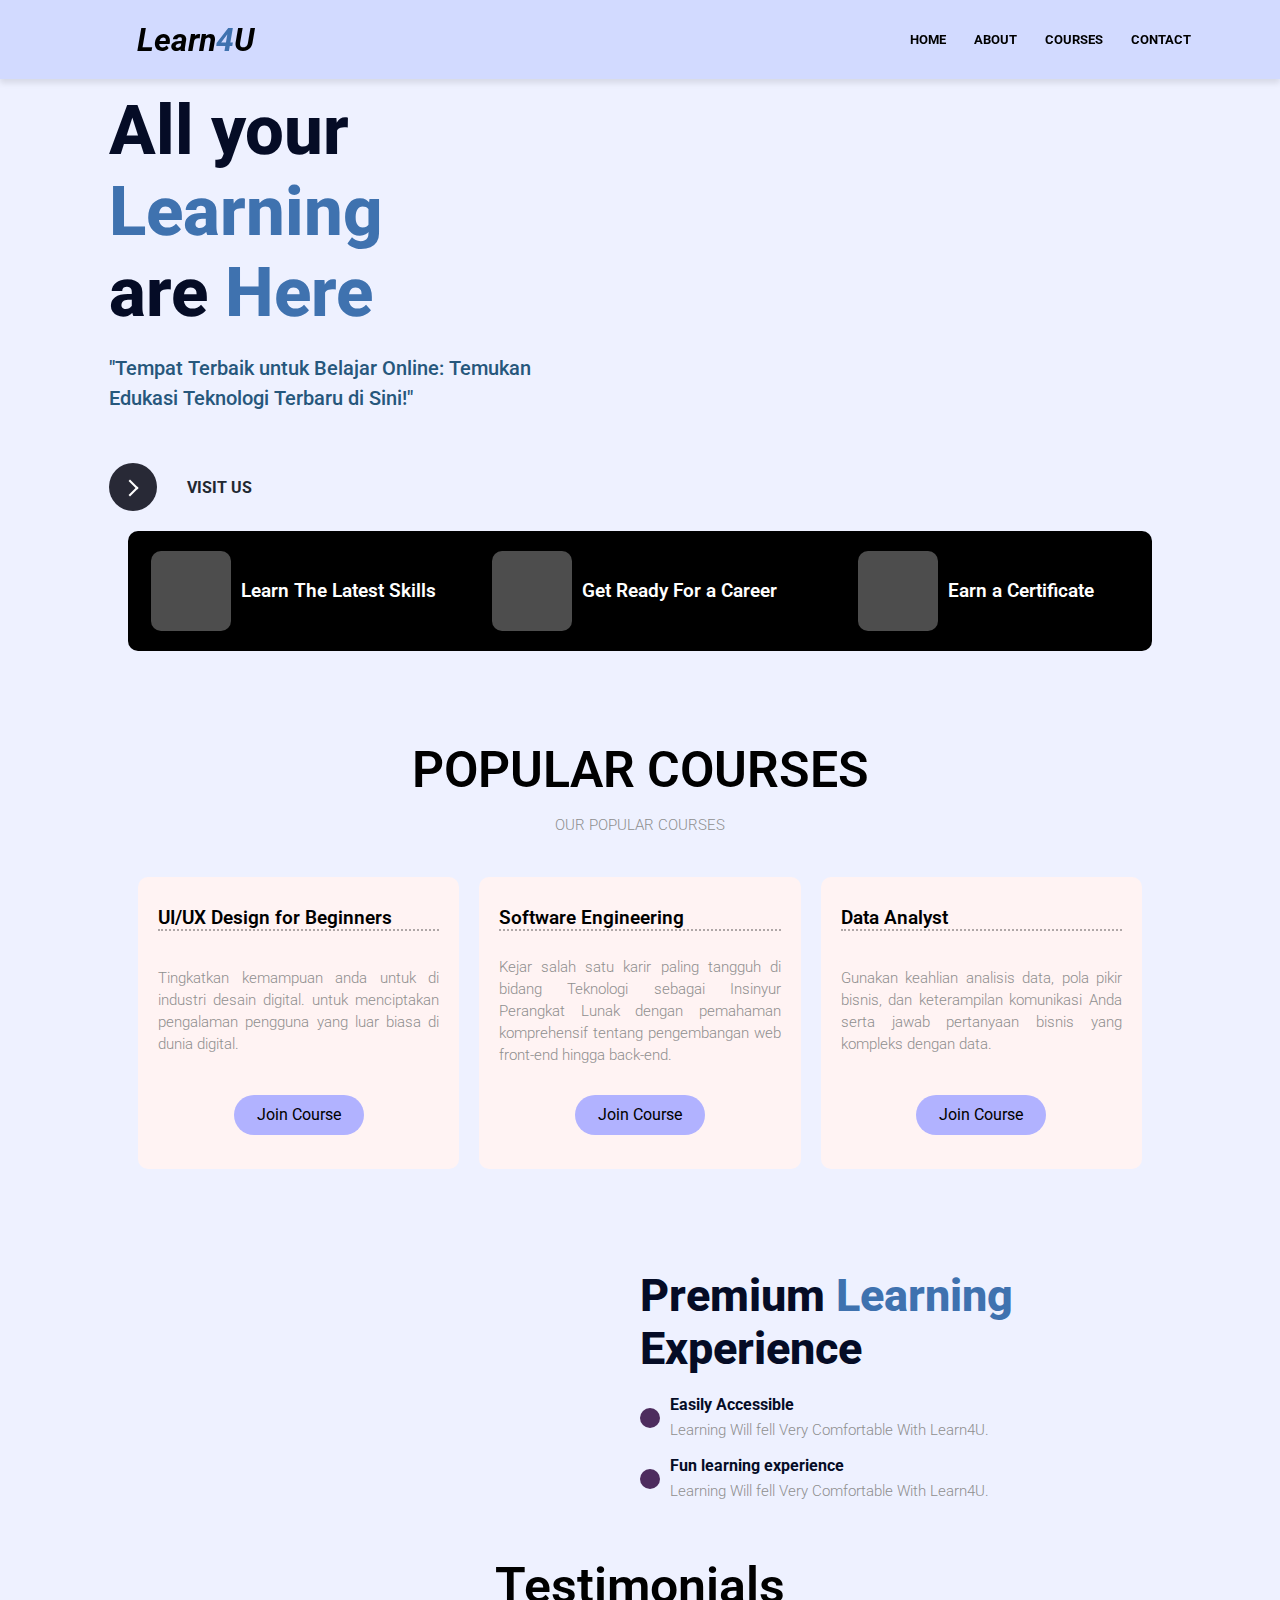
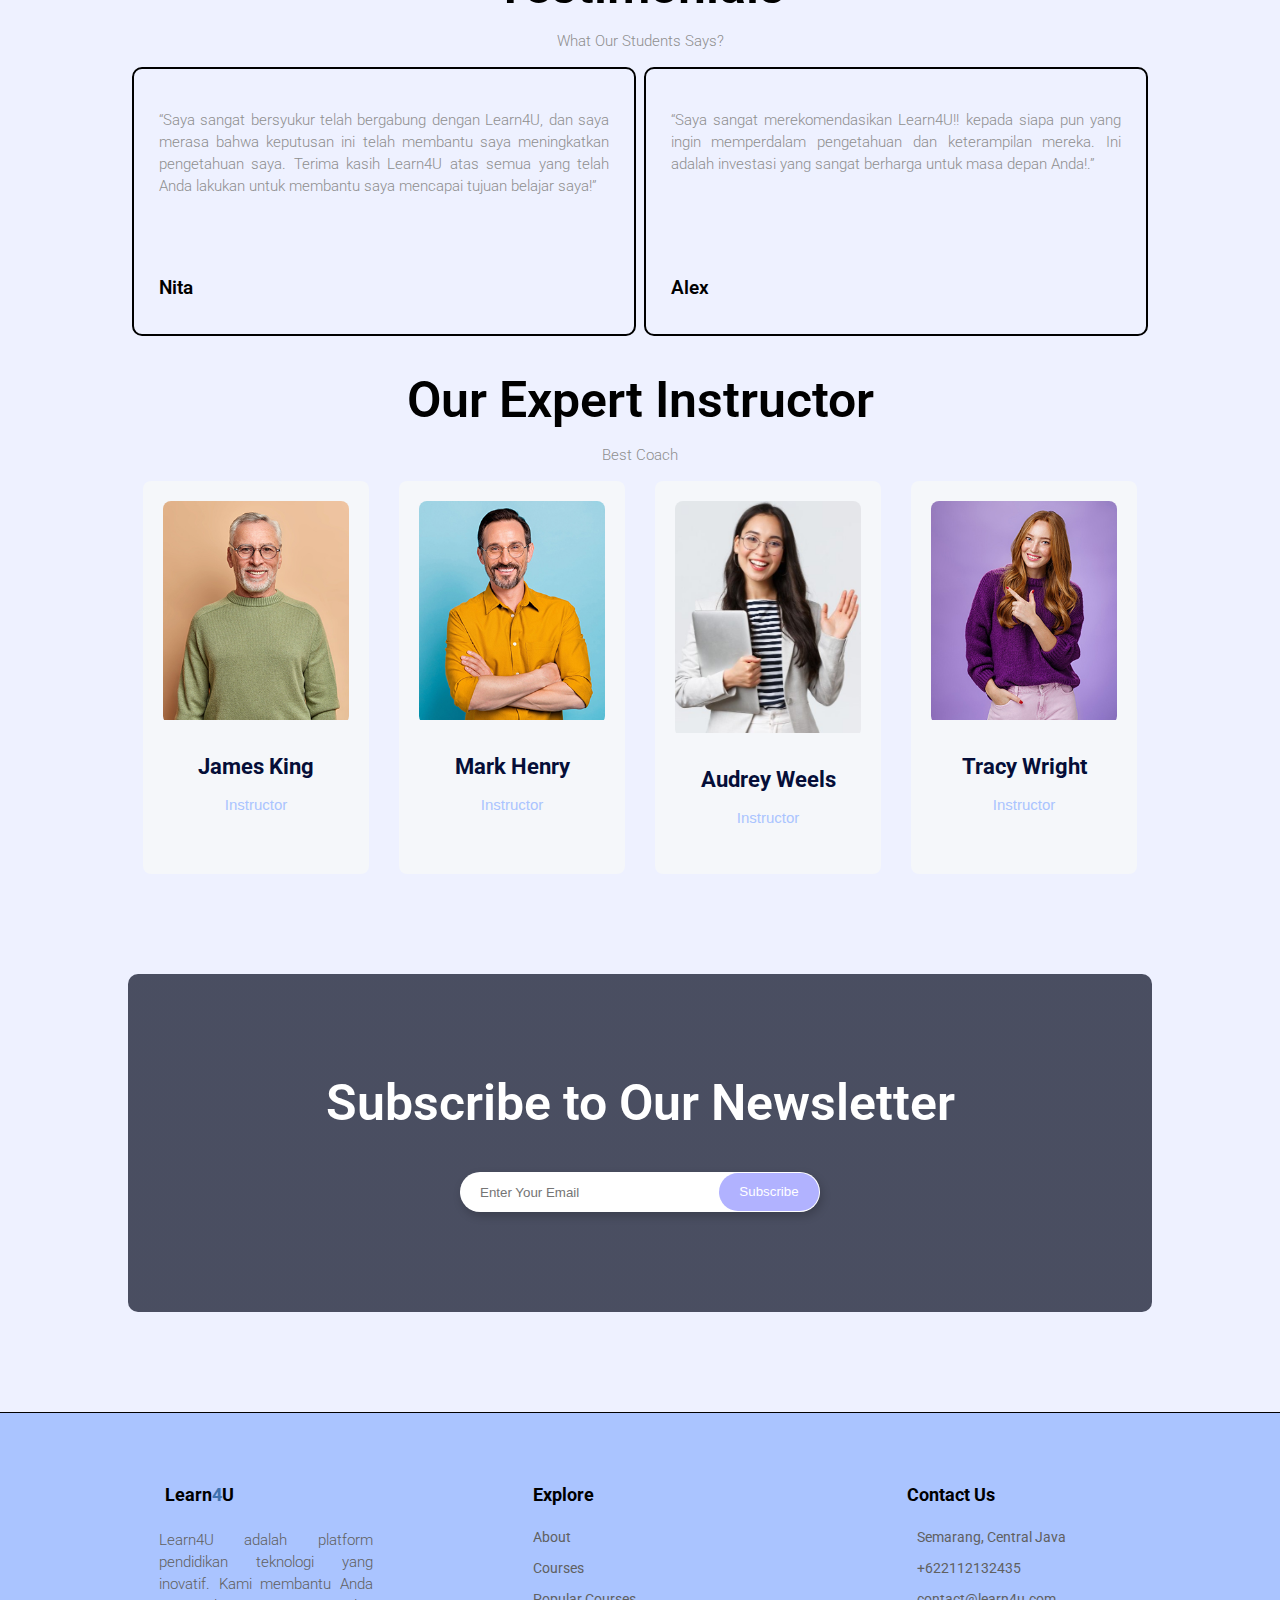
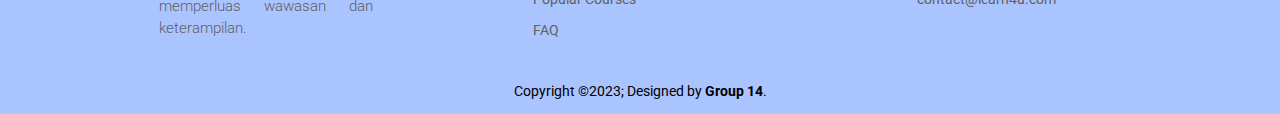
==== commit 6804ea77: "create dynamic course with ajax" ====
--- a/index.html
+++ b/index.html
@@ -84,7 +84,7 @@
   <section class="course" id="course">
     <h1>POPULAR COURSES</h1>
     <p>OUR POPULAR COURSES</p>
-    <div class="course-row">
+    <div class="course-list">
       <div class="course-col">
         <h3>UI/UX Design for Beginners</h3>
         <p>
@@ -92,9 +92,7 @@
           menciptakan pengalaman pengguna yang luar biasa di dunia digital.
         </p>
         <div class="section-btn">
-          <a>
-            Join Course
-          </a>
+          <a class="myBtn">Join Course</a>
         </div>
       </div>
       <div class="course-col">
@@ -105,9 +103,7 @@
           pengembangan web front-end hingga back-end.
         </p>
         <div class="section-btn">
-          <a>
-            Join Course
-          </a>
+          <a class="myBtn">Join Course</a>
         </div>
       </div>
       <div class="course-col">
@@ -118,9 +114,7 @@
           data.
         </p>
         <div class="section-btn">
-          <a id="openModalBtn">
-            Join Course
-          </a>
+          <a class="myBtn">Join Course</a>
         </div>
       </div>
     </div>
@@ -229,13 +223,13 @@
               <div class="instructor-img-box">
                   <img src="assets/images/instructor-1.jpg" alt="instructor">
                   <div class="social-link">
-                    <a href="#" class="facebook">
+                    <a href="https://www.facebook.com/" class="facebook">
                       <i class="fa-brands fa-facebook"></i>
                     </a>
-                    <a href="#" class="instagram">
+                    <a href="https://www.instagram.com/" class="instagram">
                       <i class="fa-brands fa-instagram"></i>
                     </a>
-                    <a href="#" class="twitter">
+                    <a href="https://www.twitter.com/" class="twitter">
                       <i class="fa-brands fa-twitter"></i>
                     </a>
                   </div>
@@ -248,13 +242,13 @@
               <div class="instructor-img-box">
                   <img src="assets/images/instructor-2.jpg" alt="instructor">
                   <div class="social-link">
-                    <a href="#" class="facebook">
+                    <a href="https://www.facebook.com/" class="facebook">
                       <i class="fa-brands fa-facebook"></i>
                     </a>
-                    <a href="#" class="instagram">
+                    <a href="https://www.instagram.com/" class="instagram">
                       <i class="fa-brands fa-instagram"></i>
                     </a>
-                    <a href="#" class="twitter">
+                    <a href="https://www.twitter.com/" class="twitter">
                       <i class="fa-brands fa-twitter"></i>
                     </a>
                   </div>
@@ -267,13 +261,13 @@
               <div class="instructor-img-box">
                   <img src="assets/images/instructor-3.jpeg" alt="instructor">
                   <div class="social-link">
-                    <a href="#" class="facebook">
+                    <a href="https://www.facebook.com/" class="facebook">
                       <i class="fa-brands fa-facebook"></i>
                     </a>
-                    <a href="#" class="instagram">
+                    <a href="https://www.instagram.com/" class="instagram">
                       <i class="fa-brands fa-instagram"></i>
                     </a>
-                    <a href="#" class="twitter">
+                    <a href="https://www.twitter.com/" class="twitter">
                       <i class="fa-brands fa-twitter"></i>
                     </a>
                   </div>
--- a/assets/css/index.css
+++ b/assets/css/index.css
@@ -376,7 +376,7 @@
   cursor: pointer;
 }
 
-.course-row {
+.course-list {
   margin-top: 3%;
   display: flex;
   flex-wrap: wrap;
@@ -407,7 +407,7 @@
   box-shadow: 0 0 20px 0px rgba(0, 0, 0, 0.2);
 }
 @media (max-width: 768px) {
-  .course-row {
+  .course-list {
     flex-direction: column;
   }
 }
@@ -660,7 +660,7 @@
 }
 
 .instructor-card .social-link a:hover {
-  background: #FFB703;
+  background: #222831;
 }
 
 .instructor-card:hover .social-link {
@@ -676,11 +676,11 @@
 }
 
 .instructor-card:hover .instructor-name {
-  color: #FFB703;
+  color: #3F72AF;
 }
 
 .instructor-title {
-  color: #0062ff;
+  color: #AAC4FF;
   font-family: 'Montserrat', sans-serif;
   font-size: 600;
 }
@@ -711,7 +711,7 @@
 }
 
 .social-link a:hover {
-  background: #FFB703;
+  background: #222831;
 }
 
 .social-link ion-icon {
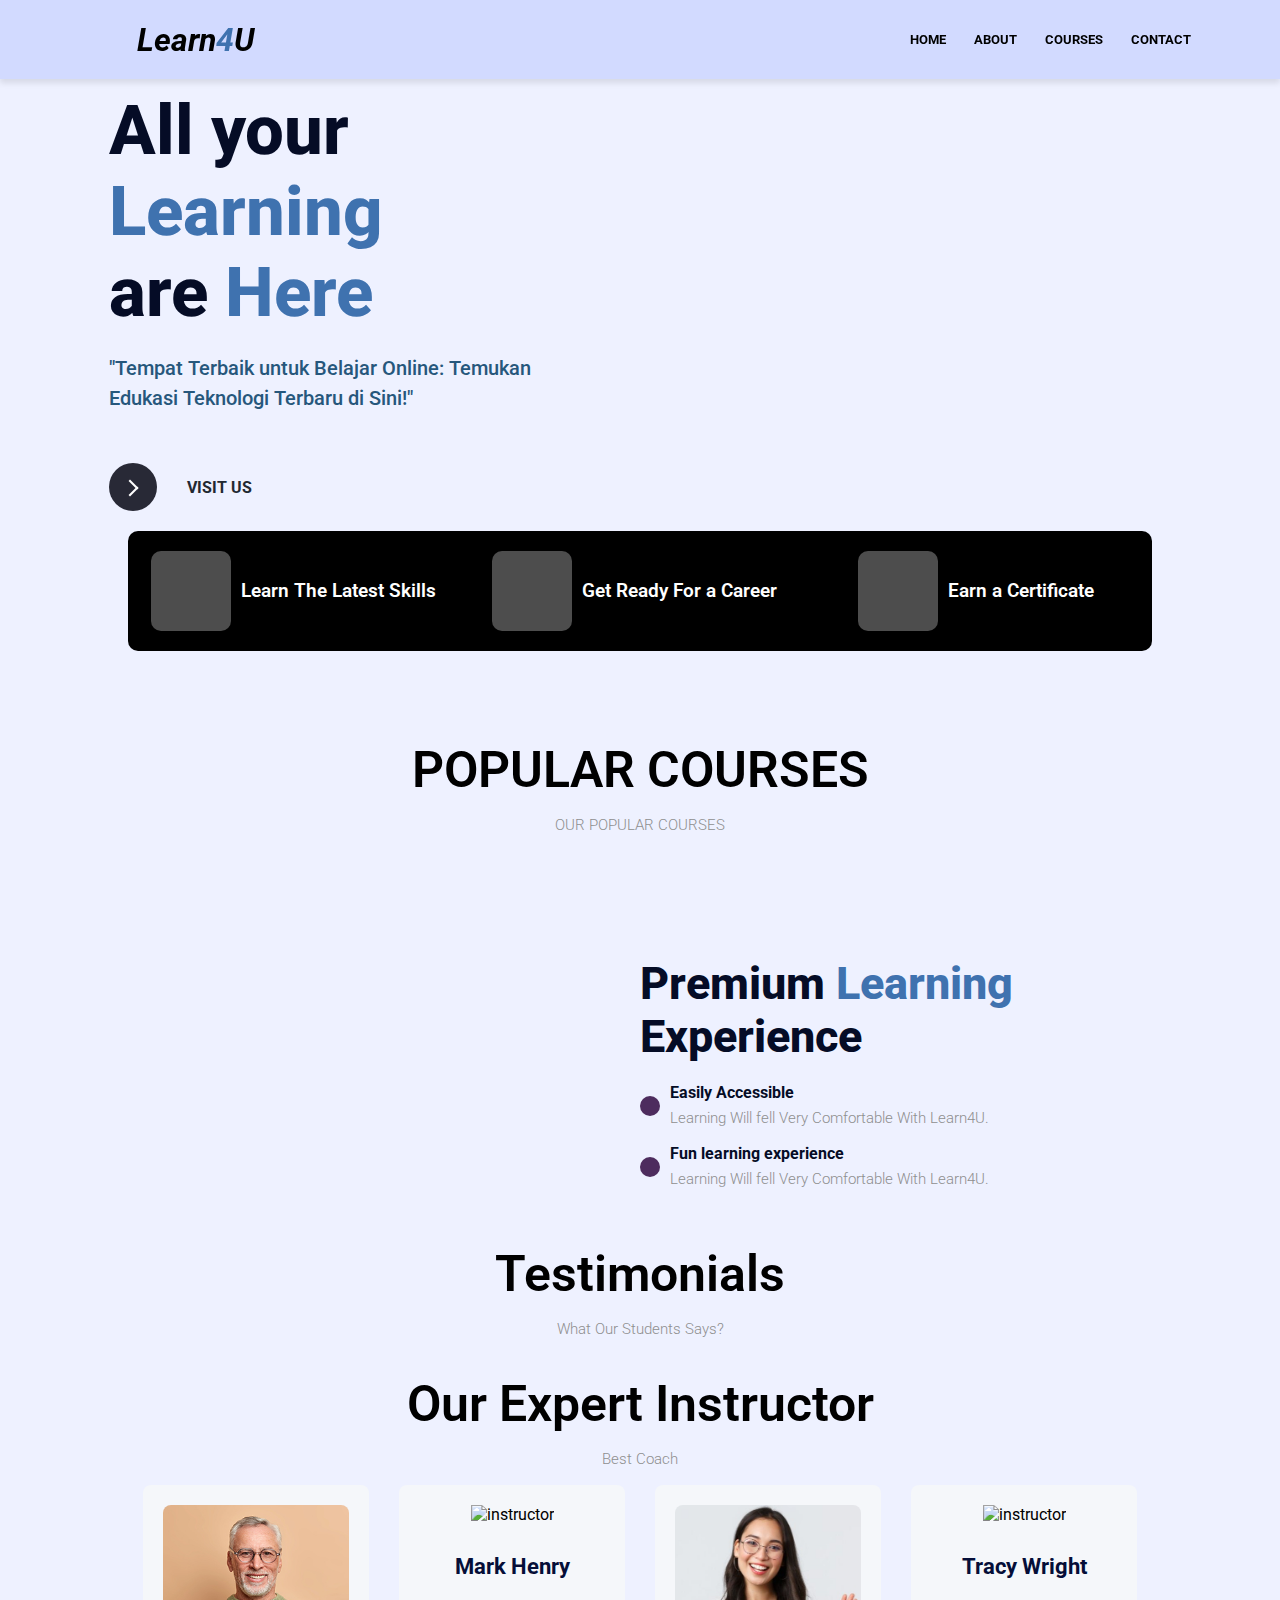
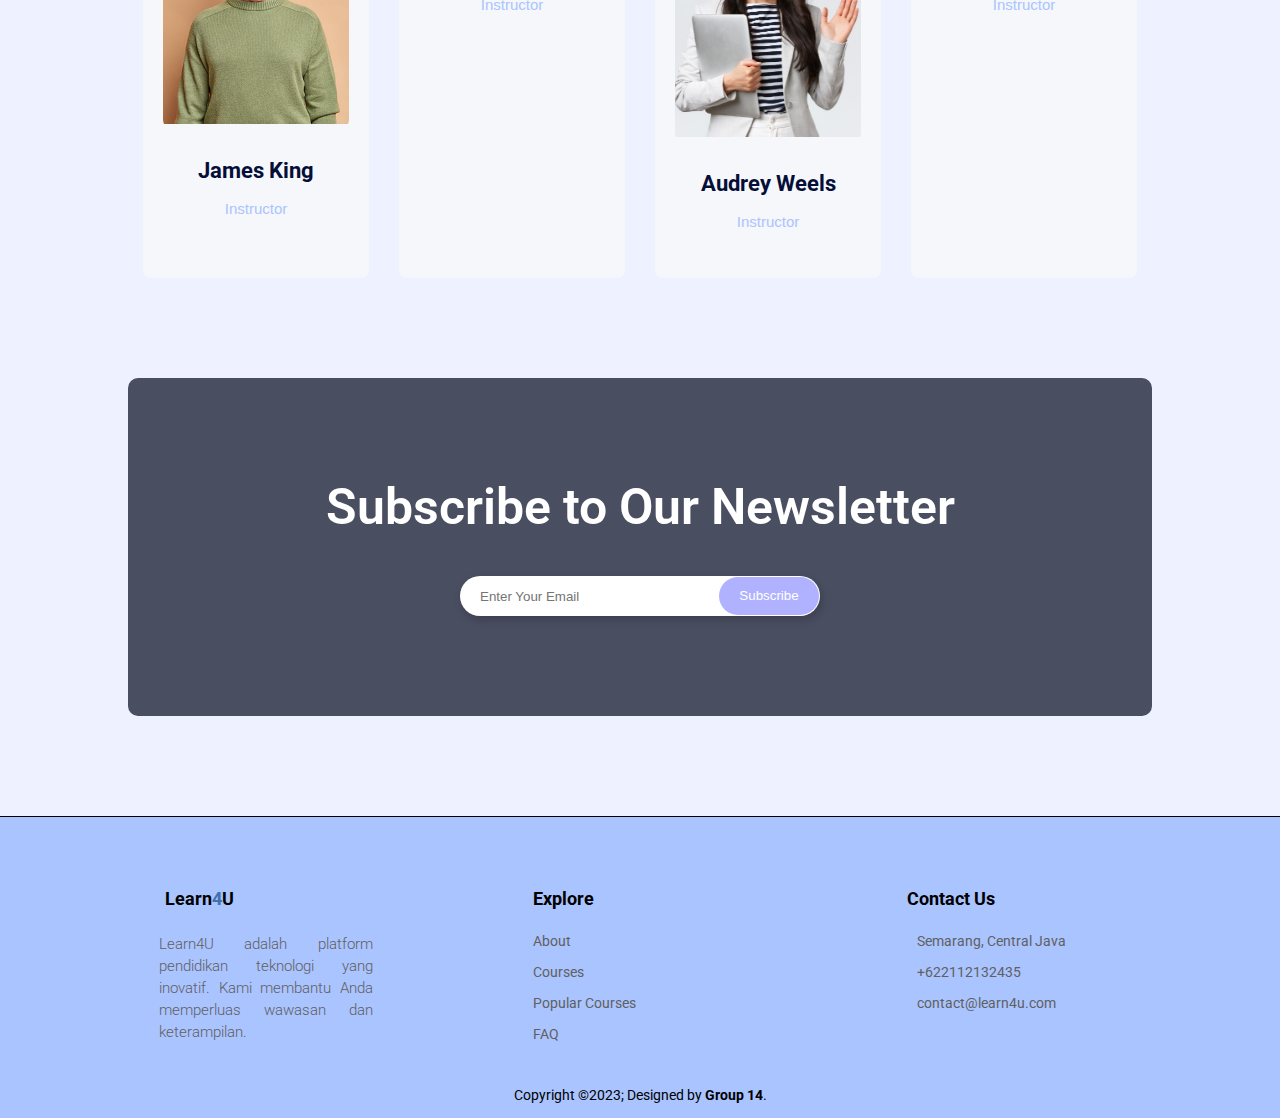
==== commit 16dacc62: "Add dynamic testimonial with ajax" ====
--- a/index.html
+++ b/index.html
@@ -84,8 +84,8 @@
   <section class="course" id="course">
     <h1>POPULAR COURSES</h1>
     <p>OUR POPULAR COURSES</p>
-    <div class="course-list">
-      <div class="course-col">
+    <div class="course-list" id="best-course">
+      <!-- <div class="course-col">
         <h3>UI/UX Design for Beginners</h3>
         <p>
           Tingkatkan kemampuan anda untuk di industri desain digital. untuk
@@ -109,14 +109,14 @@
       <div class="course-col">
         <h3>Data Analyst</h3>
         <p>
-          Gunakan keahlian analisis data, pola pikir bisnis, dan keterampilan
-          komunikasi Anda serta jawab pertanyaan bisnis yang kompleks dengan
-          data.
+          Manfaatkan dengan sebaik-baiknya keahlian Anda dalam 
+          analisis data, pola pikir bisnis, dan keterampilan komunikasi 
+          untuk menghadapi tantangan bisnis yang kompleks.
         </p>
         <div class="section-btn">
           <a class="myBtn">Join Course</a>
         </div>
-      </div>
+      </div> -->
     </div>
   </section>
 
@@ -165,8 +165,8 @@
     <p>
       What Our Students Says?
     </p>
-    <div class="testimonial-row">
-      <div class="testimonial-col">
+    <div class="testimonial-row" id="testimonial-list">
+      <!-- <div class="testimonial-col">
         <div class="testimonial-text">
           <p>
             “Saya sangat bersyukur telah bergabung dengan Learn4U,
@@ -210,91 +210,202 @@
           </div>
         </div>
       </div>
-    </div>
-  </section>
-
-    <!------------------- INSTRUCTOR SECTION ------------------->
-    <section class="instructor">
-      <h1>Our Expert Instructor</h1>
-      <p>Best Coach</p>
-
-      <div class="instructor-grid">
-          <div class="instructor-card">
-              <div class="instructor-img-box">
-                  <img src="assets/images/instructor-1.jpg" alt="instructor">
-                  <div class="social-link">
-                    <a href="https://www.facebook.com/" class="facebook">
-                      <i class="fa-brands fa-facebook"></i>
-                    </a>
-                    <a href="https://www.instagram.com/" class="instagram">
-                      <i class="fa-brands fa-instagram"></i>
-                    </a>
-                    <a href="https://www.twitter.com/" class="twitter">
-                      <i class="fa-brands fa-twitter"></i>
-                    </a>
-                  </div>
-              </div>
-              <h4 class="instructor-name">James King</h4>
-              <p class="instructor-title">Instructor</p>
-          </div>
-
-          <div class="instructor-card">
-              <div class="instructor-img-box">
-                  <img src="assets/images/instructor-2.jpg" alt="instructor">
-                  <div class="social-link">
-                    <a href="https://www.facebook.com/" class="facebook">
-                      <i class="fa-brands fa-facebook"></i>
-                    </a>
-                    <a href="https://www.instagram.com/" class="instagram">
-                      <i class="fa-brands fa-instagram"></i>
-                    </a>
-                    <a href="https://www.twitter.com/" class="twitter">
-                      <i class="fa-brands fa-twitter"></i>
-                    </a>
-                  </div>
-              </div>
-              <h4 class="instructor-name">Mark Henry</h4>
-              <p class="instructor-title">Instructor</p>
-          </div>
-
-          <div class="instructor-card">
-              <div class="instructor-img-box">
-                  <img src="assets/images/instructor-3.jpeg" alt="instructor">
-                  <div class="social-link">
-                    <a href="https://www.facebook.com/" class="facebook">
-                      <i class="fa-brands fa-facebook"></i>
-                    </a>
-                    <a href="https://www.instagram.com/" class="instagram">
-                      <i class="fa-brands fa-instagram"></i>
-                    </a>
-                    <a href="https://www.twitter.com/" class="twitter">
-                      <i class="fa-brands fa-twitter"></i>
-                    </a>
-                  </div>
-              </div>
-              <h4 class="instructor-name">Audrey Weels</h4>
-              <p class="instructor-title">Instructor</p>
-          </div>
-
-          <div class="instructor-card">
-              <div class="instructor-img-box">
-                  <img src="assets/images/instructor-4.jpg" alt="instructor">
-                  <div class="social-link">
-                    <a href="https://www.facebook.com/" class="facebook">
-                      <i class="fa-brands fa-facebook"></i>
-                    </a>
-                    <a href="https://www.instagram.com/" class="instagram">
-                      <i class="fa-brands fa-instagram"></i>
-                    </a>
-                    <a href="https://www.twitter.com/" class="twitter">
-                      <i class="fa-brands fa-twitter"></i>
-                    </a>
-                  </div>
-              </div>
-              <h4 class="instructor-name">Tracy Wright</h4>
-              <p class="instructor-title">Instructor</p>
-          </div>
-      </div>
+      <div class="testimonial-col">
+        <div class="testimonial-text">
+          <p>
+            “Manfaat yang didapat dari Learn4u: satu, ini ilmu sejati banget, 
+            jadi benar-benar technical, tidak hanya teori. Pembicaranya pun mengaplikasikan apa yang 
+            diajarkan kepada kami. Ini yang membuat saya makin yakin kalau ilmu ini adalah ilmu yang sesungguhnya dari Data Analyst.
+            Dan sebaiknya kalian join sekarang karena disini anda bisa dapat banyak sekali network, banyak sekali ilmu.”
+          </p>
+        </div>
+        <div class="profile-section">
+          <div class="profile">
+            <img src="./assets/images/user3.jpg" alt="" />
+            <h3>Alexa</h3>
+          </div>
+          <div class="testimonial-star">
+            <i class="fa-solid fa-star"></i>
+            <i class="fa-solid fa-star"></i>
+            <i class="fa-solid fa-star"></i>
+            <i class="fa-solid fa-star"></i>
+            <i class="fa-regular fa-star"></i>
+          </div>
+        </div>
+      </div>
+      <div class="testimonial-col">
+        <div class="testimonial-text">
+          <p>
+            “Manfaat yang didapat di Learn4u ini banyak banget. Soalnya kontennya padat banget, 
+            tapi sangat informatif dan juga semuanya dijelaskan dengan mendetail dan kita benar-benar tahu. 
+            Bahkan saat ditanyakan pertanyaan-pertanyaan yang sulit pun Pakar bisa menjawabnya dengan baik. 
+            Jadi sebaiknya kalian join karena disini informasinya sangat mendetail dan untuk investasi. 
+            karena benar-benar worth it banget.”
+          </p>
+        </div>
+        <div class="profile-section">
+          <div class="profile">
+            <img src="./assets/images/user4.jpg" alt="" />
+            <h3>charles</h3>
+          </div>
+          <div class="testimonial-star">
+            <i class="fa-solid fa-star"></i>
+            <i class="fa-solid fa-star"></i>
+            <i class="fa-solid fa-star"></i>
+            <i class="fa-solid fa-star"></i>
+            <i class="fa-regular fa-star"></i>
+          </div>
+        </div>
+      </div>
+      <div class="testimonial-col">
+        <div class="testimonial-text">
+          <p>
+            “Belajar di Learn4u sangat menyenangkan dan tutor yang mengajar ramah, 
+            lebih memprioritaskan pemahaman saya, penjelasanya juga sangat mudah dipahami.”
+          </p>
+        </div>
+        <div class="profile-section">
+          <div class="profile">
+            <img src="./assets/images/user5.jpg" alt="" />
+            <h3>jhosep</h3>
+          </div>
+          <div class="testimonial-star">
+            <i class="fa-solid fa-star"></i>
+            <i class="fa-solid fa-star"></i>
+            <i class="fa-solid fa-star"></i>
+            <i class="fa-solid fa-star"></i>
+            <i class="fa-solid fa-star"></i>
+          </div>
+        </div>
+      </div>
+      <div class="testimonial-col">
+        <div class="testimonial-text">
+          <p>
+            “Mantab banget kelasnya! Jadi lebih mudah dan paham memperdalam UI/UX Design for Beginners. 
+            Mantab pokoknya!”
+          </p>
+        </div>
+        <div class="profile-section">
+          <div class="profile">
+            <img src="./assets/images/user6.jpg" alt="" />
+            <h3>James</h3>
+          </div>
+          <div class="testimonial-star">
+            <i class="fa-solid fa-star"></i>
+            <i class="fa-solid fa-star"></i>
+            <i class="fa-solid fa-star"></i>
+            <i class="fa-solid fa-star"></i>
+            <i class="fa-regular fa-star"></i>
+          </div>
+        </div>
+      </div>
+      <div class="testimonial-col">
+        <div class="testimonial-text">
+          <p>
+            “Learn4u memiliki program belajar mandiri yang sangat fleksibel. Saya dapat belajar kapan saja 
+            dan di mana saja sesuai dengan jadwal saya sendiri. Ini memungkinkan saya untuk mengembangkan 
+            keterampilan baru tanpa harus meninggalkan pekerjaan saat ini."
+          </p>
+        </div>
+        <div class="profile-section">
+          <div class="profile">
+            <img src="./assets/images/user7.jpg" alt="" />
+            <h3>Olivia</h3>
+          </div>
+          <div class="testimonial-star">
+            <i class="fa-solid fa-star"></i>
+            <i class="fa-solid fa-star"></i>
+            <i class="fa-solid fa-star"></i>
+            <i class="fa-solid fa-star"></i>
+            <i class="fa-solid fa-star"></i>
+          </div>
+        </div>
+      </div> -->
+    </div>
+  </section>
+
+  <!------------------- INSTRUCTOR SECTION ------------------->
+  <section class="instructor">
+    <h1>Our Expert Instructor</h1>
+    <p>Best Coach</p>
+
+    <div class="instructor-grid">
+        <div class="instructor-card">
+            <div class="instructor-img-box">
+                <img src="assets/images/instructor-1.jpg" alt="instructor">
+                <div class="social-link">
+                  <a href="https://www.facebook.com/" class="facebook">
+                    <i class="fa-brands fa-facebook"></i>
+                  </a>
+                  <a href="https://www.instagram.com/" class="instagram">
+                    <i class="fa-brands fa-instagram"></i>
+                  </a>
+                  <a href="https://www.twitter.com/" class="twitter">
+                    <i class="fa-brands fa-twitter"></i>
+                  </a>
+                </div>
+            </div>
+            <h4 class="instructor-name">James King</h4>
+            <p class="instructor-title">Instructor</p>
+        </div>
+
+        <div class="instructor-card">
+            <div class="instructor-img-box">
+                <img src="assets/images/instructor-2.jpg" alt="instructor">
+                <div class="social-link">
+                  <a href="https://www.facebook.com/" class="facebook">
+                    <i class="fa-brands fa-facebook"></i>
+                  </a>
+                  <a href="https://www.instagram.com/" class="instagram">
+                    <i class="fa-brands fa-instagram"></i>
+                  </a>
+                  <a href="https://www.twitter.com/" class="twitter">
+                    <i class="fa-brands fa-twitter"></i>
+                  </a>
+                </div>
+            </div>
+            <h4 class="instructor-name">Mark Henry</h4>
+            <p class="instructor-title">Instructor</p>
+        </div>
+
+        <div class="instructor-card">
+            <div class="instructor-img-box">
+                <img src="assets/images/instructor-3.jpeg" alt="instructor">
+                <div class="social-link">
+                  <a href="https://www.facebook.com/" class="facebook">
+                    <i class="fa-brands fa-facebook"></i>
+                  </a>
+                  <a href="https://www.instagram.com/" class="instagram">
+                    <i class="fa-brands fa-instagram"></i>
+                  </a>
+                  <a href="https://www.twitter.com/" class="twitter">
+                    <i class="fa-brands fa-twitter"></i>
+                  </a>
+                </div>
+            </div>
+            <h4 class="instructor-name">Audrey Weels</h4>
+            <p class="instructor-title">Instructor</p>
+        </div>
+
+        <div class="instructor-card">
+            <div class="instructor-img-box">
+                <img src="assets/images/instructor-4.jpg" alt="instructor">
+                <div class="social-link">
+                  <a href="https://www.facebook.com/" class="facebook">
+                    <i class="fa-brands fa-facebook"></i>
+                  </a>
+                  <a href="https://www.instagram.com/" class="instagram">
+                    <i class="fa-brands fa-instagram"></i>
+                  </a>
+                  <a href="https://www.twitter.com/" class="twitter">
+                    <i class="fa-brands fa-twitter"></i>
+                  </a>
+                </div>
+            </div>
+            <h4 class="instructor-name">Tracy Wright</h4>
+            <p class="instructor-title">Instructor</p>
+        </div>
+    </div>
   </section>
 
   <!-- Newsletter -->
@@ -303,8 +414,8 @@
     <div class="container">
       <div class="content">
         <form class="subscription">
-          <input class="add-email" type="email" placeholder="Enter Your Email" required/>
-          <button class="submit-email" type="button">
+          <input class="add-email" id="add-email" type="email" placeholder="Enter Your Email" required/>
+          <button class="submit-email" type="submit" id="Subscribe">
             <span class="before-submit">Subscribe</span>
             <span class="after-submit">Thank you for subscribing!</span>
           </button>
@@ -313,16 +424,10 @@
     </div>
   </section>
 
-  <!-- Call to action -->
-  <!-- <section class="cta">
-      <h1>Enroll For Our Various Online Courses</h1>
-      <a href="" class="hero-btn">CONTACT US</a>
-    </section> -->
-
   <!--------- modal course --------->
   <div id="myModal" class="modal">
 
-    <div class="modal-course">
+    <!-- <div class="modal-course">
       <div class="modal-course-col">
         <div class="modal-close">
           <span class="close">&times;</span>
@@ -372,7 +477,7 @@
           </form>
         </div>
       </div>
-    </div>
+    </div> -->
   </div>
 
   <!--------- footer --------->
@@ -442,13 +547,6 @@
       <strong><span class = "designer">Group 14</span></strong>.
     </div>
   </section>
-  <!-- End Footer -->
-  <!-- <section class="footer">
-      <h4>About Us</h4>
-      <p>Untuk informasi lebih lanjut silakan kunjungi media sosial kami.</p>
-
-      <p>Learn4U All Right Reserved, 2023</p>
-    </section> -->
 
   <script src="assets/js/index.js"></script>
   <script src="assets/js/script.js"></script>
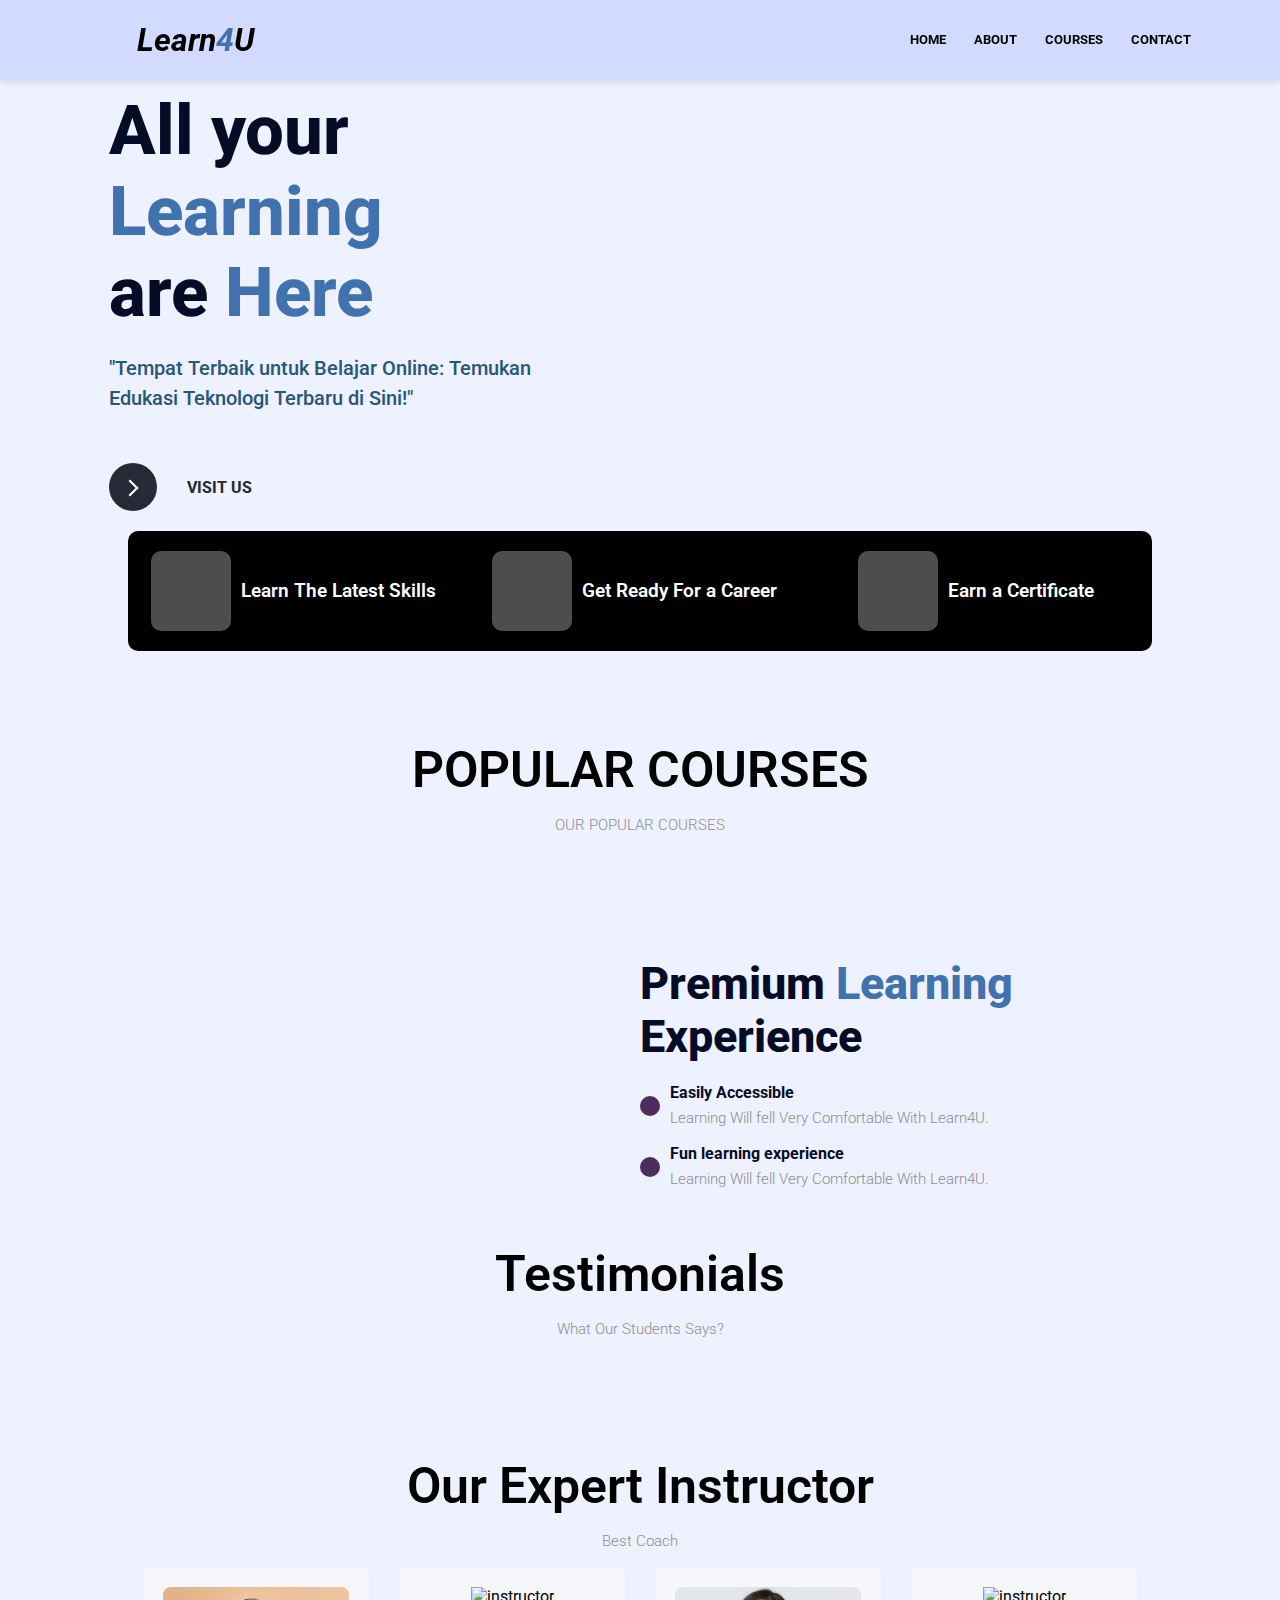
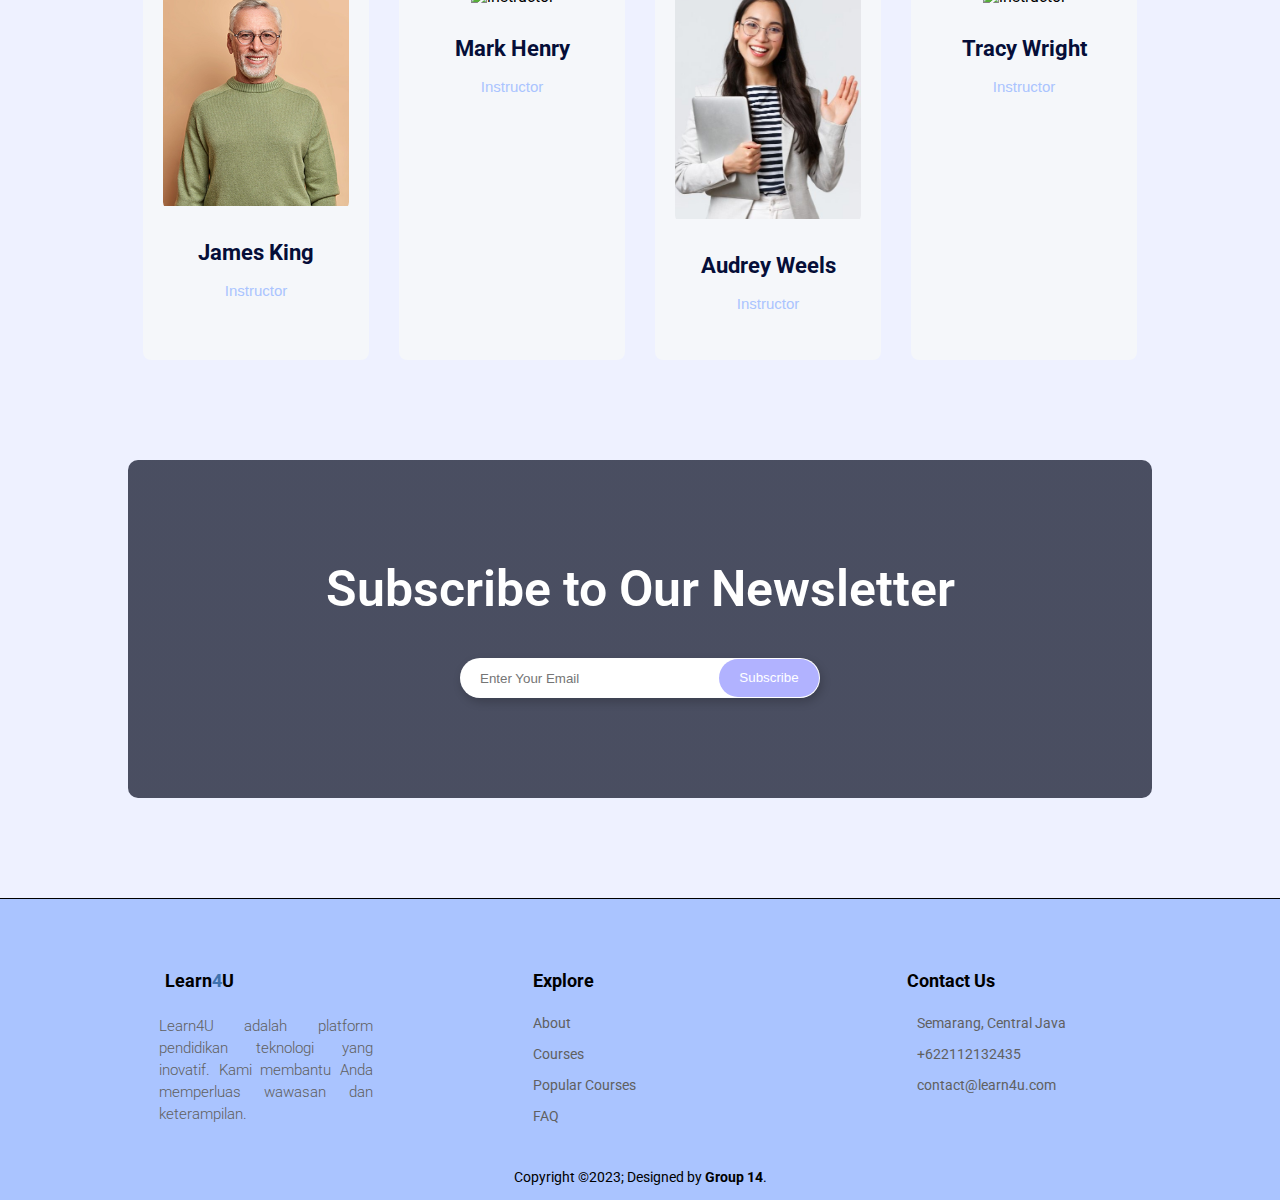
==== commit dd6f827c: "add slider on testimonial" ====
--- a/index.html
+++ b/index.html
@@ -15,7 +15,7 @@
   <link rel="stylesheet" href="https://cdnjs.cloudflare.com/ajax/libs/font-awesome/6.2.1/css/all.min.css"
     integrity="sha512-MV7K8+y+gLIBoVD59lQIYicR65iaqukzvf/nwasF0nqhPay5w/9lJmVM2hMDcnK1OnMGCdVK+iQrJ7lzPJQd1w=="
     crossorigin="anonymous" referrerpolicy="no-referrer" />
-    <link rel="stylesheet" href="https://cdnjs.cloudflare.com/ajax/libs/ionicons/5.0.0-3/css/ionicons.min.css">
+  <link rel="stylesheet" href="https://cdnjs.cloudflare.com/ajax/libs/ionicons/5.0.0-3/css/ionicons.min.css">
 </head>
 
 <body>
@@ -165,162 +165,170 @@
     <p>
       What Our Students Says?
     </p>
-    <div class="testimonial-row" id="testimonial-list">
-      <!-- <div class="testimonial-col">
-        <div class="testimonial-text">
-          <p>
-            “Saya sangat bersyukur telah bergabung dengan Learn4U,
-            dan saya merasa bahwa keputusan ini telah membantu saya meningkatkan pengetahuan saya.
-            Terima kasih Learn4U atas semua yang telah Anda lakukan untuk membantu saya mencapai tujuan belajar saya!”
-          </p>
-        </div>
-        <div class="profile-section">
-          <div class="profile">
-            <img src="./assets/images/user1.jpg" alt="" />
-            <h3>Nita</h3>
-          </div>
-          <div class="testimonial-star">
-            <i class="fa-solid fa-star"></i>
-            <i class="fa-solid fa-star"></i>
-            <i class="fa-solid fa-star"></i>
-            <i class="fa-solid fa-star"></i>
-            <i class="fa-regular fa-star"></i>
-          </div>
-        </div>
-      </div>
-      <div class="testimonial-col">
-        <div class="testimonial-text">
-          <p>
-            “Saya sangat merekomendasikan Learn4U!!
-            kepada siapa pun yang ingin memperdalam pengetahuan dan keterampilan mereka. 
-            Ini adalah investasi yang sangat berharga untuk masa depan Anda!.”
-          </p>
-        </div>
-        <div class="profile-section">
-          <div class="profile">
-            <img src="./assets/images/user2.jpg" alt="" />
-            <h3>Alex</h3>
-          </div>
-          <div class="testimonial-star">
-            <i class="fa-solid fa-star"></i>
-            <i class="fa-solid fa-star"></i>
-            <i class="fa-solid fa-star"></i>
-            <i class="fa-solid fa-star"></i>
-            <i class="fa-regular fa-star"></i>
-          </div>
-        </div>
-      </div>
-      <div class="testimonial-col">
-        <div class="testimonial-text">
-          <p>
-            “Manfaat yang didapat dari Learn4u: satu, ini ilmu sejati banget, 
-            jadi benar-benar technical, tidak hanya teori. Pembicaranya pun mengaplikasikan apa yang 
-            diajarkan kepada kami. Ini yang membuat saya makin yakin kalau ilmu ini adalah ilmu yang sesungguhnya dari Data Analyst.
-            Dan sebaiknya kalian join sekarang karena disini anda bisa dapat banyak sekali network, banyak sekali ilmu.”
-          </p>
-        </div>
-        <div class="profile-section">
-          <div class="profile">
-            <img src="./assets/images/user3.jpg" alt="" />
-            <h3>Alexa</h3>
-          </div>
-          <div class="testimonial-star">
-            <i class="fa-solid fa-star"></i>
-            <i class="fa-solid fa-star"></i>
-            <i class="fa-solid fa-star"></i>
-            <i class="fa-solid fa-star"></i>
-            <i class="fa-regular fa-star"></i>
-          </div>
-        </div>
-      </div>
-      <div class="testimonial-col">
-        <div class="testimonial-text">
-          <p>
-            “Manfaat yang didapat di Learn4u ini banyak banget. Soalnya kontennya padat banget, 
-            tapi sangat informatif dan juga semuanya dijelaskan dengan mendetail dan kita benar-benar tahu. 
-            Bahkan saat ditanyakan pertanyaan-pertanyaan yang sulit pun Pakar bisa menjawabnya dengan baik. 
-            Jadi sebaiknya kalian join karena disini informasinya sangat mendetail dan untuk investasi. 
-            karena benar-benar worth it banget.”
-          </p>
-        </div>
-        <div class="profile-section">
-          <div class="profile">
-            <img src="./assets/images/user4.jpg" alt="" />
-            <h3>charles</h3>
-          </div>
-          <div class="testimonial-star">
-            <i class="fa-solid fa-star"></i>
-            <i class="fa-solid fa-star"></i>
-            <i class="fa-solid fa-star"></i>
-            <i class="fa-solid fa-star"></i>
-            <i class="fa-regular fa-star"></i>
-          </div>
-        </div>
-      </div>
-      <div class="testimonial-col">
-        <div class="testimonial-text">
-          <p>
-            “Belajar di Learn4u sangat menyenangkan dan tutor yang mengajar ramah, 
-            lebih memprioritaskan pemahaman saya, penjelasanya juga sangat mudah dipahami.”
-          </p>
-        </div>
-        <div class="profile-section">
-          <div class="profile">
-            <img src="./assets/images/user5.jpg" alt="" />
-            <h3>jhosep</h3>
-          </div>
-          <div class="testimonial-star">
-            <i class="fa-solid fa-star"></i>
-            <i class="fa-solid fa-star"></i>
-            <i class="fa-solid fa-star"></i>
-            <i class="fa-solid fa-star"></i>
-            <i class="fa-solid fa-star"></i>
-          </div>
-        </div>
-      </div>
-      <div class="testimonial-col">
-        <div class="testimonial-text">
-          <p>
-            “Mantab banget kelasnya! Jadi lebih mudah dan paham memperdalam UI/UX Design for Beginners. 
-            Mantab pokoknya!”
-          </p>
-        </div>
-        <div class="profile-section">
-          <div class="profile">
-            <img src="./assets/images/user6.jpg" alt="" />
-            <h3>James</h3>
-          </div>
-          <div class="testimonial-star">
-            <i class="fa-solid fa-star"></i>
-            <i class="fa-solid fa-star"></i>
-            <i class="fa-solid fa-star"></i>
-            <i class="fa-solid fa-star"></i>
-            <i class="fa-regular fa-star"></i>
-          </div>
-        </div>
-      </div>
-      <div class="testimonial-col">
-        <div class="testimonial-text">
-          <p>
-            “Learn4u memiliki program belajar mandiri yang sangat fleksibel. Saya dapat belajar kapan saja 
-            dan di mana saja sesuai dengan jadwal saya sendiri. Ini memungkinkan saya untuk mengembangkan 
-            keterampilan baru tanpa harus meninggalkan pekerjaan saat ini."
-          </p>
-        </div>
-        <div class="profile-section">
-          <div class="profile">
-            <img src="./assets/images/user7.jpg" alt="" />
-            <h3>Olivia</h3>
-          </div>
-          <div class="testimonial-star">
-            <i class="fa-solid fa-star"></i>
-            <i class="fa-solid fa-star"></i>
-            <i class="fa-solid fa-star"></i>
-            <i class="fa-solid fa-star"></i>
-            <i class="fa-solid fa-star"></i>
-          </div>
-        </div>
-      </div> -->
+    <div class="testimonial-row">
+      <div class="testimonial-container" id="testimonial-list">
+        <!-- <div class="testimonial-col">
+          <div class="testimonial-text">
+            <p>
+              “Saya sangat bersyukur telah bergabung dengan Learn4U,
+              dan saya merasa bahwa keputusan ini telah membantu saya meningkatkan pengetahuan saya.
+              Terima kasih Learn4U atas semua yang telah Anda lakukan untuk membantu saya mencapai tujuan belajar saya!”
+            </p>
+          </div>
+          <div class="profile-section">
+            <div class="profile">
+              <img src="./assets/images/user1.jpg" alt="" />
+              <h3>Nita</h3>
+            </div>
+            <div class="testimonial-star">
+              <i class="fa-solid fa-star"></i>
+              <i class="fa-solid fa-star"></i>
+              <i class="fa-solid fa-star"></i>
+              <i class="fa-solid fa-star"></i>
+              <i class="fa-regular fa-star"></i>
+            </div>
+          </div>
+        </div>
+        <div class="testimonial-col">
+          <div class="testimonial-text">
+            <p>
+              “Saya sangat merekomendasikan Learn4U!!
+              kepada siapa pun yang ingin memperdalam pengetahuan dan keterampilan mereka.
+              Ini adalah investasi yang sangat berharga untuk masa depan Anda!.”
+            </p>
+          </div>
+          <div class="profile-section">
+            <div class="profile">
+              <img src="./assets/images/user2.jpg" alt="" />
+              <h3>Alex</h3>
+            </div>
+            <div class="testimonial-star">
+              <i class="fa-solid fa-star"></i>
+              <i class="fa-solid fa-star"></i>
+              <i class="fa-solid fa-star"></i>
+              <i class="fa-solid fa-star"></i>
+              <i class="fa-regular fa-star"></i>
+            </div>
+          </div>
+        </div>
+        <div class="testimonial-col">
+          <div class="testimonial-text">
+            <p>
+              “Manfaat yang didapat dari Learn4u: satu, ini ilmu sejati banget,
+              jadi benar-benar technical, tidak hanya teori. Pembicaranya pun mengaplikasikan apa yang
+              diajarkan kepada kami. Ini yang membuat saya makin yakin kalau ilmu ini adalah ilmu yang sesungguhnya dari
+              Data Analyst.
+              Dan sebaiknya kalian join sekarang karena disini anda bisa dapat banyak sekali network, banyak sekali
+              ilmu.”
+            </p>
+          </div>
+          <div class="profile-section">
+            <div class="profile">
+              <img src="./assets/images/user3.jpg" alt="" />
+              <h3>Alexa</h3>
+            </div>
+            <div class="testimonial-star">
+              <i class="fa-solid fa-star"></i>
+              <i class="fa-solid fa-star"></i>
+              <i class="fa-solid fa-star"></i>
+              <i class="fa-solid fa-star"></i>
+              <i class="fa-regular fa-star"></i>
+            </div>
+          </div>
+        </div>
+        <div class="testimonial-col">
+          <div class="testimonial-text">
+            <p>
+              “Manfaat yang didapat di Learn4u ini banyak banget. Soalnya kontennya padat banget,
+              tapi sangat informatif dan juga semuanya dijelaskan dengan mendetail dan kita benar-benar tahu.
+              Bahkan saat ditanyakan pertanyaan-pertanyaan yang sulit pun Pakar bisa menjawabnya dengan baik.
+              Jadi sebaiknya kalian join karena disini informasinya sangat mendetail dan untuk investasi.
+              karena benar-benar worth it banget.”
+            </p>
+          </div>
+          <div class="profile-section">
+            <div class="profile">
+              <img src="./assets/images/user4.jpg" alt="" />
+              <h3>charles</h3>
+            </div>
+            <div class="testimonial-star">
+              <i class="fa-solid fa-star"></i>
+              <i class="fa-solid fa-star"></i>
+              <i class="fa-solid fa-star"></i>
+              <i class="fa-solid fa-star"></i>
+              <i class="fa-regular fa-star"></i>
+            </div>
+          </div>
+        </div>
+        <div class="testimonial-col">
+          <div class="testimonial-text">
+            <p>
+              “Belajar di Learn4u sangat menyenangkan dan tutor yang mengajar ramah,
+              lebih memprioritaskan pemahaman saya, penjelasanya juga sangat mudah dipahami.”
+            </p>
+          </div>
+          <div class="profile-section">
+            <div class="profile">
+              <img src="./assets/images/user5.jpg" alt="" />
+              <h3>jhosep</h3>
+            </div>
+            <div class="testimonial-star">
+              <i class="fa-solid fa-star"></i>
+              <i class="fa-solid fa-star"></i>
+              <i class="fa-solid fa-star"></i>
+              <i class="fa-solid fa-star"></i>
+              <i class="fa-solid fa-star"></i>
+            </div>
+          </div>
+        </div>
+        <div class="testimonial-col">
+          <div class="testimonial-text">
+            <p>
+              “Mantab banget kelasnya! Jadi lebih mudah dan paham memperdalam UI/UX Design for Beginners.
+              Mantab pokoknya!”
+            </p>
+          </div>
+          <div class="profile-section">
+            <div class="profile">
+              <img src="./assets/images/user6.jpg" alt="" />
+              <h3>James</h3>
+            </div>
+            <div class="testimonial-star">
+              <i class="fa-solid fa-star"></i>
+              <i class="fa-solid fa-star"></i>
+              <i class="fa-solid fa-star"></i>
+              <i class="fa-solid fa-star"></i>
+              <i class="fa-regular fa-star"></i>
+            </div>
+          </div>
+        </div>
+        <div class="testimonial-col">
+          <div class="testimonial-text">
+            <p>
+              “Learn4u memiliki program belajar mandiri yang sangat fleksibel. Saya dapat belajar kapan saja
+              dan di mana saja sesuai dengan jadwal saya sendiri. Ini memungkinkan saya untuk mengembangkan
+              keterampilan baru tanpa harus meninggalkan pekerjaan saat ini."
+            </p>
+          </div>
+          <div class="profile-section">
+            <div class="profile">
+              <img src="./assets/images/user7.jpg" alt="" />
+              <h3>Olivia</h3>
+            </div>
+            <div class="testimonial-star">
+              <i class="fa-solid fa-star"></i>
+              <i class="fa-solid fa-star"></i>
+              <i class="fa-solid fa-star"></i>
+              <i class="fa-solid fa-star"></i>
+              <i class="fa-solid fa-star"></i>
+            </div>
+          </div>
+        </div> -->
+      </div>
+    </div>
+    <div class="slider-navBtn">
+      <button id="prevBtn"><i class="fas fa-chevron-left"></i></button>
+      <button id="nextBtn"><i class="fas fa-chevron-right"></i></button>
     </div>
   </section>
 
@@ -330,81 +338,81 @@
     <p>Best Coach</p>
 
     <div class="instructor-grid">
-        <div class="instructor-card">
-            <div class="instructor-img-box">
-                <img src="assets/images/instructor-1.jpg" alt="instructor">
-                <div class="social-link">
-                  <a href="https://www.facebook.com/" class="facebook">
-                    <i class="fa-brands fa-facebook"></i>
-                  </a>
-                  <a href="https://www.instagram.com/" class="instagram">
-                    <i class="fa-brands fa-instagram"></i>
-                  </a>
-                  <a href="https://www.twitter.com/" class="twitter">
-                    <i class="fa-brands fa-twitter"></i>
-                  </a>
-                </div>
-            </div>
-            <h4 class="instructor-name">James King</h4>
-            <p class="instructor-title">Instructor</p>
-        </div>
-
-        <div class="instructor-card">
-            <div class="instructor-img-box">
-                <img src="assets/images/instructor-2.jpg" alt="instructor">
-                <div class="social-link">
-                  <a href="https://www.facebook.com/" class="facebook">
-                    <i class="fa-brands fa-facebook"></i>
-                  </a>
-                  <a href="https://www.instagram.com/" class="instagram">
-                    <i class="fa-brands fa-instagram"></i>
-                  </a>
-                  <a href="https://www.twitter.com/" class="twitter">
-                    <i class="fa-brands fa-twitter"></i>
-                  </a>
-                </div>
-            </div>
-            <h4 class="instructor-name">Mark Henry</h4>
-            <p class="instructor-title">Instructor</p>
-        </div>
-
-        <div class="instructor-card">
-            <div class="instructor-img-box">
-                <img src="assets/images/instructor-3.jpeg" alt="instructor">
-                <div class="social-link">
-                  <a href="https://www.facebook.com/" class="facebook">
-                    <i class="fa-brands fa-facebook"></i>
-                  </a>
-                  <a href="https://www.instagram.com/" class="instagram">
-                    <i class="fa-brands fa-instagram"></i>
-                  </a>
-                  <a href="https://www.twitter.com/" class="twitter">
-                    <i class="fa-brands fa-twitter"></i>
-                  </a>
-                </div>
-            </div>
-            <h4 class="instructor-name">Audrey Weels</h4>
-            <p class="instructor-title">Instructor</p>
-        </div>
-
-        <div class="instructor-card">
-            <div class="instructor-img-box">
-                <img src="assets/images/instructor-4.jpg" alt="instructor">
-                <div class="social-link">
-                  <a href="https://www.facebook.com/" class="facebook">
-                    <i class="fa-brands fa-facebook"></i>
-                  </a>
-                  <a href="https://www.instagram.com/" class="instagram">
-                    <i class="fa-brands fa-instagram"></i>
-                  </a>
-                  <a href="https://www.twitter.com/" class="twitter">
-                    <i class="fa-brands fa-twitter"></i>
-                  </a>
-                </div>
-            </div>
-            <h4 class="instructor-name">Tracy Wright</h4>
-            <p class="instructor-title">Instructor</p>
-        </div>
+      <div class="instructor-card">
+        <div class="instructor-img-box">
+          <img src="assets/images/instructor-1.jpg" alt="instructor">
+          <div class="social-link">
+            <a href="https://www.facebook.com/" class="facebook">
+              <i class="fa-brands fa-facebook"></i>
+            </a>
+            <a href="https://www.instagram.com/" class="instagram">
+              <i class="fa-brands fa-instagram"></i>
+            </a>
+            <a href="https://www.twitter.com/" class="twitter">
+              <i class="fa-brands fa-twitter"></i>
+            </a>
+          </div>
+        </div>
+        <h4 class="instructor-name">James King</h4>
+        <p class="instructor-title">Instructor</p>
+      </div>
+
+      <div class="instructor-card">
+        <div class="instructor-img-box">
+          <img src="assets/images/instructor-2.jpg" alt="instructor">
+          <div class="social-link">
+            <a href="https://www.facebook.com/" class="facebook">
+              <i class="fa-brands fa-facebook"></i>
+            </a>
+            <a href="https://www.instagram.com/" class="instagram">
+              <i class="fa-brands fa-instagram"></i>
+            </a>
+            <a href="https://www.twitter.com/" class="twitter">
+              <i class="fa-brands fa-twitter"></i>
+            </a>
+          </div>
+        </div>
+        <h4 class="instructor-name">Mark Henry</h4>
+        <p class="instructor-title">Instructor</p>
+      </div>
+
+      <div class="instructor-card">
+        <div class="instructor-img-box">
+          <img src="assets/images/instructor-3.jpeg" alt="instructor">
+          <div class="social-link">
+            <a href="https://www.facebook.com/" class="facebook">
+              <i class="fa-brands fa-facebook"></i>
+            </a>
+            <a href="https://www.instagram.com/" class="instagram">
+              <i class="fa-brands fa-instagram"></i>
+            </a>
+            <a href="https://www.twitter.com/" class="twitter">
+              <i class="fa-brands fa-twitter"></i>
+            </a>
+          </div>
+        </div>
+        <h4 class="instructor-name">Audrey Weels</h4>
+        <p class="instructor-title">Instructor</p>
+      </div>
+
+      <div class="instructor-card">
+        <div class="instructor-img-box">
+          <img src="assets/images/instructor-4.jpg" alt="instructor">
+          <div class="social-link">
+            <a href="https://www.facebook.com/" class="facebook">
+              <i class="fa-brands fa-facebook"></i>
+            </a>
+            <a href="https://www.instagram.com/" class="instagram">
+              <i class="fa-brands fa-instagram"></i>
+            </a>
+            <a href="https://www.twitter.com/" class="twitter">
+              <i class="fa-brands fa-twitter"></i>
+            </a>
+          </div>
+        </div>
+        <h4 class="instructor-name">Tracy Wright</h4>
+        <p class="instructor-title">Instructor</p>
+      </div>
     </div>
   </section>
 
@@ -414,7 +422,7 @@
     <div class="container">
       <div class="content">
         <form class="subscription">
-          <input class="add-email" id="add-email" type="email" placeholder="Enter Your Email" required/>
+          <input class="add-email" id="add-email" type="email" placeholder="Enter Your Email" required />
           <button class="submit-email" type="submit" id="Subscribe">
             <span class="before-submit">Subscribe</span>
             <span class="after-submit">Thank you for subscribing!</span>
@@ -544,7 +552,7 @@
 
     <div class="copyright">
       Copyright ©2023; Designed by
-      <strong><span class = "designer">Group 14</span></strong>.
+      <strong><span class="designer">Group 14</span></strong>.
     </div>
   </section>
 
--- a/assets/css/index.css
+++ b/assets/css/index.css
@@ -3,7 +3,7 @@
   margin: 0;
   padding: 0;
   box-sizing: border-box;
-  background: #EEF1FF;
+  background: #eef1ff;
 }
 p {
   color: #8f8f8f;
@@ -26,7 +26,7 @@
   top: 0;
   left: 0;
   right: 0;
-  background-color:#D2DAFF;
+  background-color: #d2daff;
   /* border-bottom: 2px solid #8f8f8f; */
   height: fit-content;
   z-index: 10;
@@ -55,7 +55,7 @@
 }
 .nav-logo span {
   font-weight: 700;
-  color: #3F72AF;
+  color: #3f72af;
 }
 .nav-links {
   flex: 1;
@@ -98,7 +98,7 @@
   }
   .nav-links {
     position: absolute;
-    background: #6499E9;
+    background: #6499e9;
     height: 100vh;
     width: 200px;
     top: -1500px;
@@ -146,7 +146,7 @@
 
 .hero h1 span {
   font-weight: 800;
-  color:#3F72AF;
+  color: #3f72af;
 }
 .hero p {
   font-size: 20px;
@@ -356,7 +356,7 @@
 .section-btn {
   width: 130px;
   height: 40px;
-  background:#B1B2FF;
+  background: #b1b2ff;
   border-radius: 20px;
   display: flex;
   align-items: center;
@@ -451,7 +451,7 @@
 
 .learning-info h1 span {
   font-weight: 800;
-  color:#3F72AF;
+  color: #3f72af;
 }
 
 .text-box-desc {
@@ -501,12 +501,23 @@
   text-align: center;
 }
 
+.testimonial-container {
+  display: flex;
+  flex-direction: row;
+  margin: auto;
+  width: 100%;
+  margin: auto;
+  padding-top: 20px;
+  text-align: center;
+}
+
 .testimonial-row {
   margin-top: 3%;
   display: flex;
   flex-wrap: wrap;
   justify-content: space-between;
   margin: 0 auto;
+  align-items: center;
 }
 
 .testimonial-text {
@@ -530,7 +541,7 @@
   flex-basis: 44%;
   border-radius: 10px;
   text-align: left;
-  background: #EEF1FF;
+  background: #eef1ff;
   padding: 25px;
   cursor: pointer;
   flex-direction: column;
@@ -572,6 +583,15 @@
   }
 
   .testimonial-col {
+    width: 80%;
+  }
+
+  .testimonial-container {
+    flex-direction: column;
+    width: 100%;
+  }
+
+  .testimonial-row {
     width: 100%;
   }
 }
@@ -676,12 +696,12 @@
 }
 
 .instructor-card:hover .instructor-name {
-  color: #3F72AF;
+  color: #3f72af;
 }
 
 .instructor-title {
-  color: #AAC4FF;
-  font-family: 'Montserrat', sans-serif;
+  color: #aac4ff;
+  font-family: "Montserrat", sans-serif;
   font-size: 600;
 }
 
@@ -689,7 +709,23 @@
 
 @media (max-width: 768px) {
   .instructor-grid {
-      grid-template-columns: repeat(2, 1fr); /* Adjust as needed for smaller screens */
+    grid-template-columns: repeat(
+      2,
+      1fr
+    ); /* Adjust as needed for smaller screens */
+  }
+}
+
+@media (max-width: 568px) {
+  .instructor-grid {
+    grid-template-columns: repeat(
+      2,
+      1fr
+    ); /* Adjust as needed for smaller screens */
+  }
+  .instructor-card .social-link a {
+    width: 40%;
+    height: auto;
   }
 }
 
@@ -808,14 +844,14 @@
   margin: 1px;
   padding: 0 20px;
   cursor: pointer;
-  background:#B1B2FF;
+  background: #b1b2ff;
   color: #ffffff;
   transition: width 0.35s ease-in-out, background 0.35s ease-in-out;
 }
 
 .news-letter .subscription.done .submit-email {
   width: calc(100% - 2px);
-  background:#B1B2FF;
+  background: #b1b2ff;
 }
 
 /* subscription error */
@@ -866,7 +902,7 @@
 /* Footer Container */
 .footer {
   height: fit-content;
-  background-color: #AAC4FF;
+  background-color: #aac4ff;
   padding: 15px 0;
   border-top: 1px solid #000;
   display: flex;
@@ -909,7 +945,7 @@
 
 .footer h4 span {
   font-weight: 768;
-  color: #3F72AF;
+  color: #3f72af;
 }
 
 /* Section Text Alignment */
@@ -1054,7 +1090,7 @@
 }
 
 .modal-content form {
-  background-color: #EEF1FF;
+  background-color: #eef1ff;
   border-radius: 30px;
   padding: 20px;
   display: flex;
@@ -1062,7 +1098,7 @@
 }
 
 .modal-content h2 {
-  color: #D2DAFF;
+  color: #d2daff;
   margin-left: 10px;
 }
 
@@ -1095,12 +1131,12 @@
   padding: 10px;
   margin-bottom: 10px;
   border: 1px solid #e4d192;
-  background-color: #FFF3DA;
+  background-color: #fff3da;
   border-radius: 20px;
 }
 
 .modal-content button {
-  background-color: #FFDEB4;
+  background-color: #ffdeb4;
   color: #000000;
   border: none;
   padding: 5px 20px;
@@ -1213,4 +1249,24 @@
   .modal-course-col {
     width: 100%;
   }
-}+}
+
+.slider-navBtn {
+  margin: 10px;
+  display: flex;
+  justify-content: center;
+  color: #5cd2e6;
+  transition: color 0.3s ease;
+}
+
+.slider-navBtn button {
+  margin: 20px;
+  color: #3085c3;
+  background-color: transparent; /* Optional: Remove button background */
+  border: none; /* Optional: Remove button border */
+  font-size: 24px; /* Adjust icon size */
+}
+
+.slider-navBtn button i {
+  font-size: inherit; /* Inherit the font size from the button */
+}
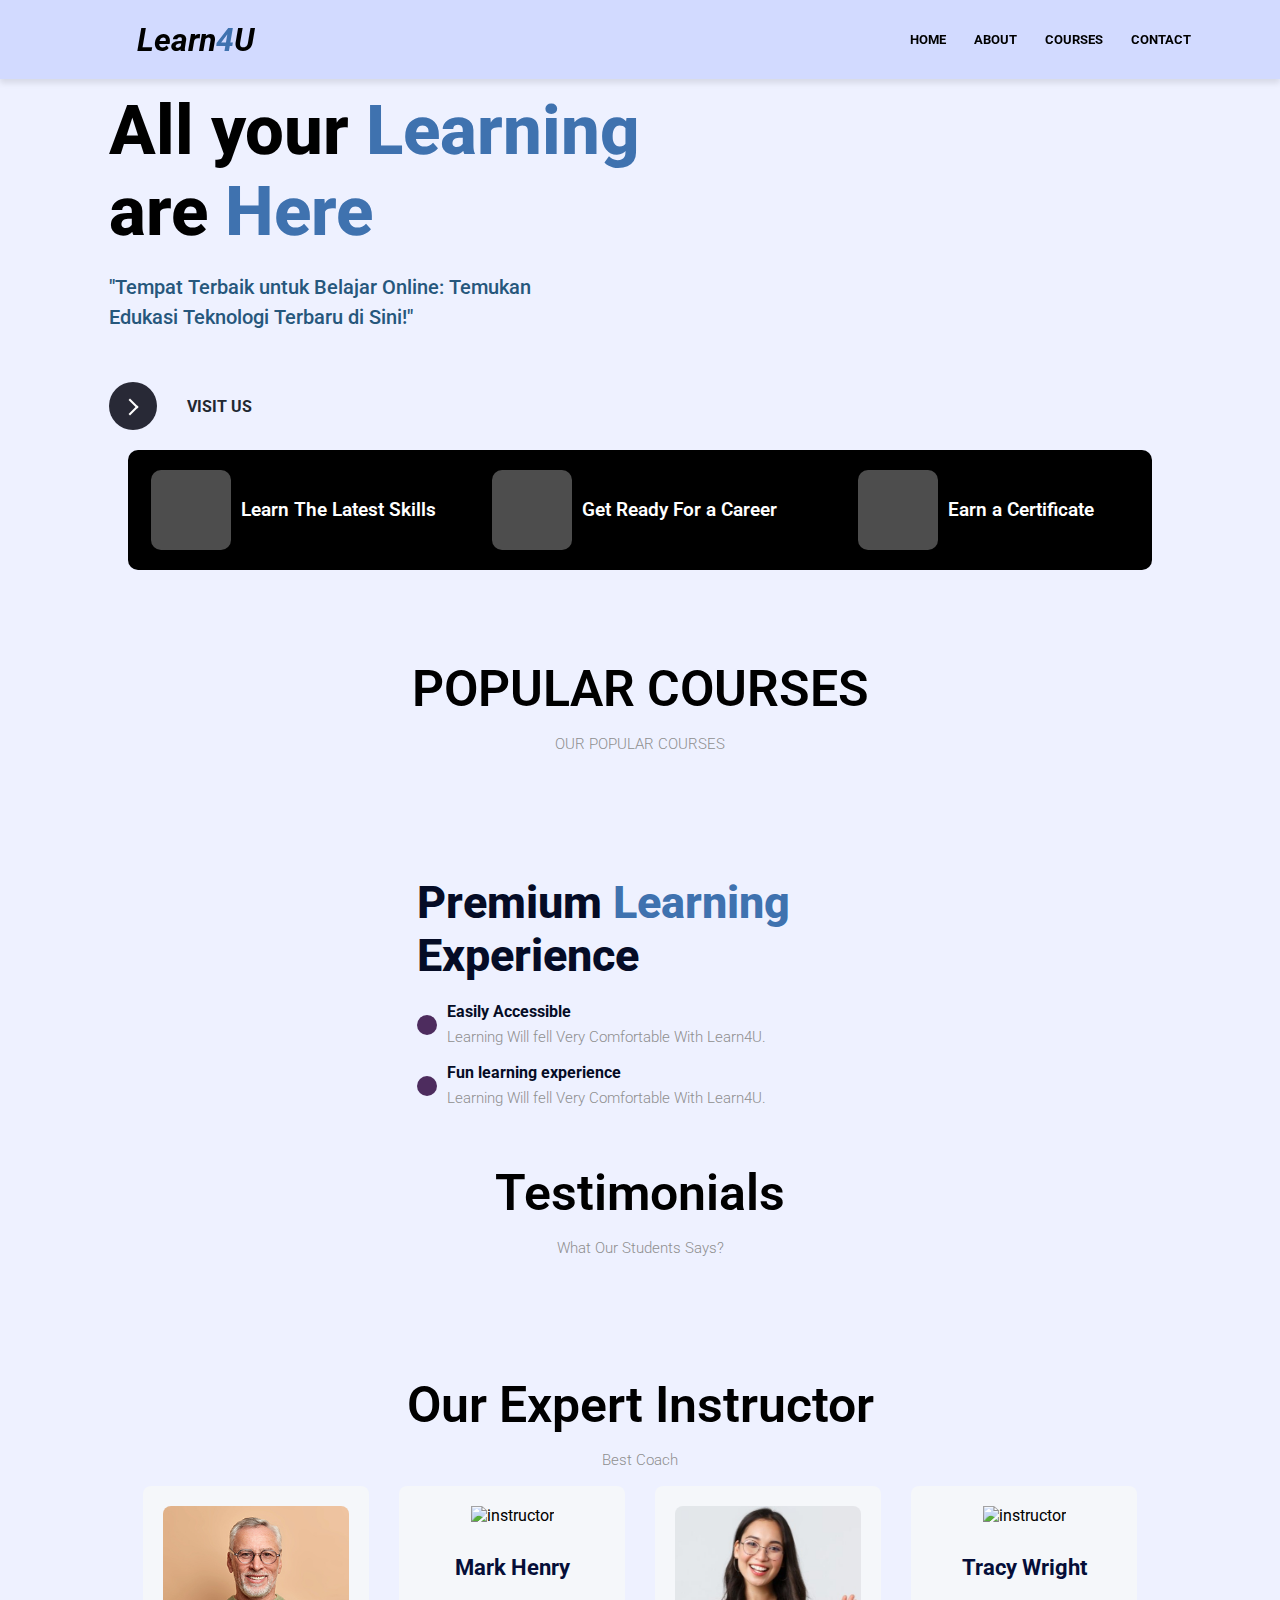
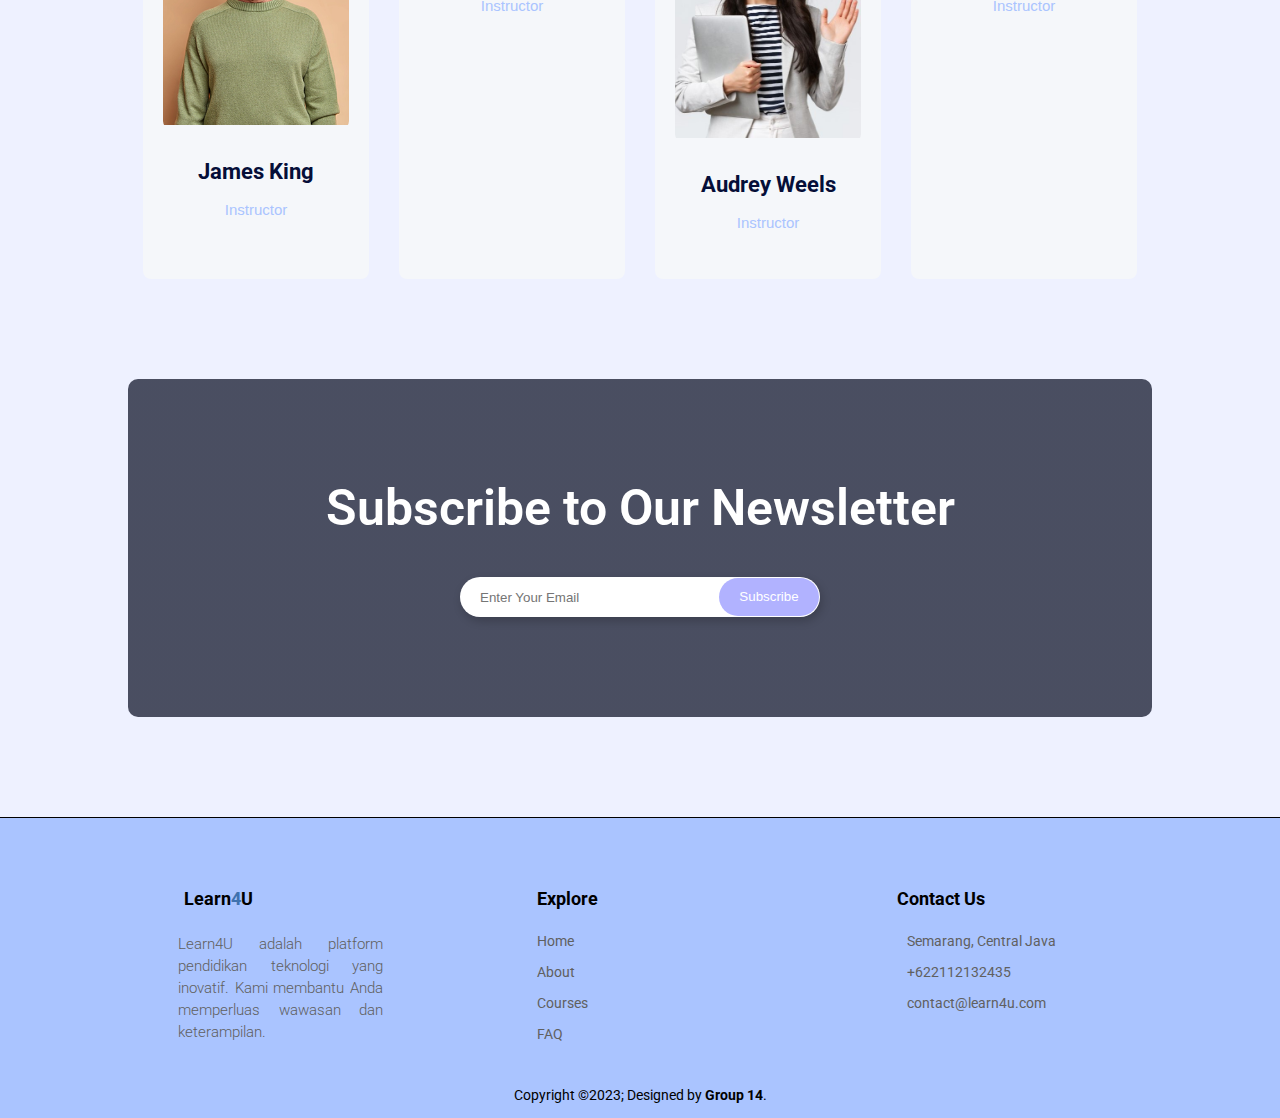
==== commit 0de4c4f3: "fix footer link" ====
--- a/index.html
+++ b/index.html
@@ -1,563 +1,331 @@
-<!DOCTYPE html>
-<html lang="en">
-
-<head>
-  <meta charset="UTF-8" />
-  <meta http-equiv="X-UA-Compatible" content="IE=edge" />
-  <meta name="viewport" content="width=device-width, initial-scale=1.0" />
-  <link rel="icon" href="assets/images/logo.png" type="image/png">
-  <title>Learn4U</title>
-  <link rel="stylesheet" href="assets/css/index.css" />
-  <link rel="preconnect" href="https://fonts.googleapis.com" />
-  <link rel="preconnect" href="https://fonts.gstatic.com" crossorigin />
-  <link href="https://fonts.googleapis.com/css2?family=Roboto:ital,wght@0,400;0,700;1,400&display=swap"
-    rel="stylesheet" />
-  <link rel="stylesheet" href="https://cdnjs.cloudflare.com/ajax/libs/font-awesome/6.2.1/css/all.min.css"
-    integrity="sha512-MV7K8+y+gLIBoVD59lQIYicR65iaqukzvf/nwasF0nqhPay5w/9lJmVM2hMDcnK1OnMGCdVK+iQrJ7lzPJQd1w=="
-    crossorigin="anonymous" referrerpolicy="no-referrer" />
-  <link rel="stylesheet" href="https://cdnjs.cloudflare.com/ajax/libs/ionicons/5.0.0-3/css/ionicons.min.css">
-</head>
-
-<body>
-  <section class="header">
-    <nav>
-      <a href="index.html" class="nav-logo">
-        <img src="./assets/images/logo.png" alt="" />
-        Learn<span>4</span>U
-      </a>
-      <i class="fa-solid fa fa-bars" onclick="showMenu()"></i>
-      <div class="nav-links" id="navLinks">
-        <i class="fa-solid fa fa-xmark" onclick="hideMenu()"></i>
-        <ul>
-          <li><a href="./index.html">HOME</a></li>
-          <li><a href="./about.html">ABOUT</a></li>
-          <li><a href="./courses.html">COURSES</a></li>
-          <li><a href="./contact.html">CONTACT</a></li>
-        </ul>
-      </div>
-    </nav>
-  </section>
-
-  <section class="hero">
-    <div class="text-box">
-      <h1>All your <span>Learning</span><br />are <span>Here</span></h1>
-      <p>
-        "Tempat Terbaik untuk Belajar Online: Temukan Edukasi Teknologi
-        Terbaru di Sini!"
-      </p>
-      <!-- <a href="" class="hero-btn">Visit Us to Know More</a> -->
-      <button class="learn-more">
-        <span class="circle" aria-hidden="true">
-          <span class="icon arrow"></span>
-        </span>
-        <a href="./about.html" class="button-text">Visit Us</a>
-      </button>
-    </div>
-    <div class="img-box">
-      <img src="./assets/images/hero.png" alt="" />
-    </div>
-  </section>
-
-  <!-- why-us -->
-  <section class="why-us" id="why-us">
-    <div class="why-us-col">
-      <div class="icons">
-        <img src="./assets/images/skill.png" alt="" />
-      </div>
-      <h3>Learn The Latest Skills</h3>
-    </div>
-    <div class="why-us-col">
-      <div class="icons">
-        <img src="./assets/images/career.png" alt="" />
-      </div>
-      <h3>Get Ready For a Career</h3>
-    </div>
-    <div class="why-us-col">
-      <div class="icons">
-        <img src="./assets/images/certificate.png" alt="" />
-      </div>
-      <h3>Earn a Certificate</h3>
-    </div>
-  </section>
-
-  <!-- course -->
-  <section class="course" id="course">
-    <h1>POPULAR COURSES</h1>
-    <p>OUR POPULAR COURSES</p>
-    <div class="course-list" id="best-course">
-      <!-- <div class="course-col">
-        <h3>UI/UX Design for Beginners</h3>
-        <p>
-          Tingkatkan kemampuan anda untuk di industri desain digital. untuk
-          menciptakan pengalaman pengguna yang luar biasa di dunia digital.
-        </p>
-        <div class="section-btn">
-          <a class="myBtn">Join Course</a>
-        </div>
-      </div>
-      <div class="course-col">
-        <h3>Software Engineering</h3>
-        <p>
-          Kejar salah satu karir paling tangguh di bidang Teknologi sebagai
-          Insinyur Perangkat Lunak dengan pemahaman komprehensif tentang
-          pengembangan web front-end hingga back-end.
-        </p>
-        <div class="section-btn">
-          <a class="myBtn">Join Course</a>
-        </div>
-      </div>
-      <div class="course-col">
-        <h3>Data Analyst</h3>
-        <p>
-          Manfaatkan dengan sebaik-baiknya keahlian Anda dalam 
-          analisis data, pola pikir bisnis, dan keterampilan komunikasi 
-          untuk menghadapi tantangan bisnis yang kompleks.
-        </p>
-        <div class="section-btn">
-          <a class="myBtn">Join Course</a>
-        </div>
-      </div> -->
-    </div>
-  </section>
-
-  <!-- learning info -->
-  <section class="learning-info">
-    <div class="img-box">
-      <img src="./assets/images/learning_info.png" alt="" />
-    </div>
-    <div class="text-box">
-      <div class="text-title">
-        <h1>Premium <span>Learning</span> Experience</h1>
-      </div>
-      <div class="text-box-desc">
-        <div class="text-img">
-          <img src="./assets/images/heart.png" alt="" />
-        </div>
-        <div class="text-description-title">
-          <h4>
-            Easily Accessible
-          </h4>
-          <p>
-            Learning Will fell Very Comfortable With Learn4U.
-          </p>
-        </div>
-      </div>
-      <div class="text-box-desc">
-        <div class="text-img">
-          <img src="./assets/images/puzzle.png" alt="" />
-        </div>
-        <div class="text-description-title">
-          <h4>
-            Fun learning experience
-          </h4>
-          <p>
-            Learning Will fell Very Comfortable With Learn4U.
-          </p>
-        </div>
-      </div>
-    </div>
-  </section>
-
-
-  <!-- testimonials -->
-  <section class="testimonials" id="testimonials">
-    <h1>Testimonials</h1>
-    <p>
-      What Our Students Says?
-    </p>
-    <div class="testimonial-row">
-      <div class="testimonial-container" id="testimonial-list">
-        <!-- <div class="testimonial-col">
-          <div class="testimonial-text">
-            <p>
-              “Saya sangat bersyukur telah bergabung dengan Learn4U,
-              dan saya merasa bahwa keputusan ini telah membantu saya meningkatkan pengetahuan saya.
-              Terima kasih Learn4U atas semua yang telah Anda lakukan untuk membantu saya mencapai tujuan belajar saya!”
-            </p>
-          </div>
-          <div class="profile-section">
-            <div class="profile">
-              <img src="./assets/images/user1.jpg" alt="" />
-              <h3>Nita</h3>
-            </div>
-            <div class="testimonial-star">
-              <i class="fa-solid fa-star"></i>
-              <i class="fa-solid fa-star"></i>
-              <i class="fa-solid fa-star"></i>
-              <i class="fa-solid fa-star"></i>
-              <i class="fa-regular fa-star"></i>
-            </div>
-          </div>
-        </div>
-        <div class="testimonial-col">
-          <div class="testimonial-text">
-            <p>
-              “Saya sangat merekomendasikan Learn4U!!
-              kepada siapa pun yang ingin memperdalam pengetahuan dan keterampilan mereka.
-              Ini adalah investasi yang sangat berharga untuk masa depan Anda!.”
-            </p>
-          </div>
-          <div class="profile-section">
-            <div class="profile">
-              <img src="./assets/images/user2.jpg" alt="" />
-              <h3>Alex</h3>
-            </div>
-            <div class="testimonial-star">
-              <i class="fa-solid fa-star"></i>
-              <i class="fa-solid fa-star"></i>
-              <i class="fa-solid fa-star"></i>
-              <i class="fa-solid fa-star"></i>
-              <i class="fa-regular fa-star"></i>
-            </div>
-          </div>
-        </div>
-        <div class="testimonial-col">
-          <div class="testimonial-text">
-            <p>
-              “Manfaat yang didapat dari Learn4u: satu, ini ilmu sejati banget,
-              jadi benar-benar technical, tidak hanya teori. Pembicaranya pun mengaplikasikan apa yang
-              diajarkan kepada kami. Ini yang membuat saya makin yakin kalau ilmu ini adalah ilmu yang sesungguhnya dari
-              Data Analyst.
-              Dan sebaiknya kalian join sekarang karena disini anda bisa dapat banyak sekali network, banyak sekali
-              ilmu.”
-            </p>
-          </div>
-          <div class="profile-section">
-            <div class="profile">
-              <img src="./assets/images/user3.jpg" alt="" />
-              <h3>Alexa</h3>
-            </div>
-            <div class="testimonial-star">
-              <i class="fa-solid fa-star"></i>
-              <i class="fa-solid fa-star"></i>
-              <i class="fa-solid fa-star"></i>
-              <i class="fa-solid fa-star"></i>
-              <i class="fa-regular fa-star"></i>
-            </div>
-          </div>
-        </div>
-        <div class="testimonial-col">
-          <div class="testimonial-text">
-            <p>
-              “Manfaat yang didapat di Learn4u ini banyak banget. Soalnya kontennya padat banget,
-              tapi sangat informatif dan juga semuanya dijelaskan dengan mendetail dan kita benar-benar tahu.
-              Bahkan saat ditanyakan pertanyaan-pertanyaan yang sulit pun Pakar bisa menjawabnya dengan baik.
-              Jadi sebaiknya kalian join karena disini informasinya sangat mendetail dan untuk investasi.
-              karena benar-benar worth it banget.”
-            </p>
-          </div>
-          <div class="profile-section">
-            <div class="profile">
-              <img src="./assets/images/user4.jpg" alt="" />
-              <h3>charles</h3>
-            </div>
-            <div class="testimonial-star">
-              <i class="fa-solid fa-star"></i>
-              <i class="fa-solid fa-star"></i>
-              <i class="fa-solid fa-star"></i>
-              <i class="fa-solid fa-star"></i>
-              <i class="fa-regular fa-star"></i>
-            </div>
-          </div>
-        </div>
-        <div class="testimonial-col">
-          <div class="testimonial-text">
-            <p>
-              “Belajar di Learn4u sangat menyenangkan dan tutor yang mengajar ramah,
-              lebih memprioritaskan pemahaman saya, penjelasanya juga sangat mudah dipahami.”
-            </p>
-          </div>
-          <div class="profile-section">
-            <div class="profile">
-              <img src="./assets/images/user5.jpg" alt="" />
-              <h3>jhosep</h3>
-            </div>
-            <div class="testimonial-star">
-              <i class="fa-solid fa-star"></i>
-              <i class="fa-solid fa-star"></i>
-              <i class="fa-solid fa-star"></i>
-              <i class="fa-solid fa-star"></i>
-              <i class="fa-solid fa-star"></i>
-            </div>
-          </div>
-        </div>
-        <div class="testimonial-col">
-          <div class="testimonial-text">
-            <p>
-              “Mantab banget kelasnya! Jadi lebih mudah dan paham memperdalam UI/UX Design for Beginners.
-              Mantab pokoknya!”
-            </p>
-          </div>
-          <div class="profile-section">
-            <div class="profile">
-              <img src="./assets/images/user6.jpg" alt="" />
-              <h3>James</h3>
-            </div>
-            <div class="testimonial-star">
-              <i class="fa-solid fa-star"></i>
-              <i class="fa-solid fa-star"></i>
-              <i class="fa-solid fa-star"></i>
-              <i class="fa-solid fa-star"></i>
-              <i class="fa-regular fa-star"></i>
-            </div>
-          </div>
-        </div>
-        <div class="testimonial-col">
-          <div class="testimonial-text">
-            <p>
-              “Learn4u memiliki program belajar mandiri yang sangat fleksibel. Saya dapat belajar kapan saja
-              dan di mana saja sesuai dengan jadwal saya sendiri. Ini memungkinkan saya untuk mengembangkan
-              keterampilan baru tanpa harus meninggalkan pekerjaan saat ini."
-            </p>
-          </div>
-          <div class="profile-section">
-            <div class="profile">
-              <img src="./assets/images/user7.jpg" alt="" />
-              <h3>Olivia</h3>
-            </div>
-            <div class="testimonial-star">
-              <i class="fa-solid fa-star"></i>
-              <i class="fa-solid fa-star"></i>
-              <i class="fa-solid fa-star"></i>
-              <i class="fa-solid fa-star"></i>
-              <i class="fa-solid fa-star"></i>
-            </div>
-          </div>
-        </div> -->
-      </div>
-    </div>
-    <div class="slider-navBtn">
-      <button id="prevBtn"><i class="fas fa-chevron-left"></i></button>
-      <button id="nextBtn"><i class="fas fa-chevron-right"></i></button>
-    </div>
-  </section>
-
-  <!------------------- INSTRUCTOR SECTION ------------------->
-  <section class="instructor">
-    <h1>Our Expert Instructor</h1>
-    <p>Best Coach</p>
-
-    <div class="instructor-grid">
-      <div class="instructor-card">
-        <div class="instructor-img-box">
-          <img src="assets/images/instructor-1.jpg" alt="instructor">
-          <div class="social-link">
-            <a href="https://www.facebook.com/" class="facebook">
-              <i class="fa-brands fa-facebook"></i>
-            </a>
-            <a href="https://www.instagram.com/" class="instagram">
-              <i class="fa-brands fa-instagram"></i>
-            </a>
-            <a href="https://www.twitter.com/" class="twitter">
-              <i class="fa-brands fa-twitter"></i>
-            </a>
-          </div>
-        </div>
-        <h4 class="instructor-name">James King</h4>
-        <p class="instructor-title">Instructor</p>
-      </div>
-
-      <div class="instructor-card">
-        <div class="instructor-img-box">
-          <img src="assets/images/instructor-2.jpg" alt="instructor">
-          <div class="social-link">
-            <a href="https://www.facebook.com/" class="facebook">
-              <i class="fa-brands fa-facebook"></i>
-            </a>
-            <a href="https://www.instagram.com/" class="instagram">
-              <i class="fa-brands fa-instagram"></i>
-            </a>
-            <a href="https://www.twitter.com/" class="twitter">
-              <i class="fa-brands fa-twitter"></i>
-            </a>
-          </div>
-        </div>
-        <h4 class="instructor-name">Mark Henry</h4>
-        <p class="instructor-title">Instructor</p>
-      </div>
-
-      <div class="instructor-card">
-        <div class="instructor-img-box">
-          <img src="assets/images/instructor-3.jpeg" alt="instructor">
-          <div class="social-link">
-            <a href="https://www.facebook.com/" class="facebook">
-              <i class="fa-brands fa-facebook"></i>
-            </a>
-            <a href="https://www.instagram.com/" class="instagram">
-              <i class="fa-brands fa-instagram"></i>
-            </a>
-            <a href="https://www.twitter.com/" class="twitter">
-              <i class="fa-brands fa-twitter"></i>
-            </a>
-          </div>
-        </div>
-        <h4 class="instructor-name">Audrey Weels</h4>
-        <p class="instructor-title">Instructor</p>
-      </div>
-
-      <div class="instructor-card">
-        <div class="instructor-img-box">
-          <img src="assets/images/instructor-4.jpg" alt="instructor">
-          <div class="social-link">
-            <a href="https://www.facebook.com/" class="facebook">
-              <i class="fa-brands fa-facebook"></i>
-            </a>
-            <a href="https://www.instagram.com/" class="instagram">
-              <i class="fa-brands fa-instagram"></i>
-            </a>
-            <a href="https://www.twitter.com/" class="twitter">
-              <i class="fa-brands fa-twitter"></i>
-            </a>
-          </div>
-        </div>
-        <h4 class="instructor-name">Tracy Wright</h4>
-        <p class="instructor-title">Instructor</p>
-      </div>
-    </div>
-  </section>
-
-  <!-- Newsletter -->
-  <section class="news-letter">
-    <h1>Subscribe to Our Newsletter</h1>
-    <div class="container">
-      <div class="content">
-        <form class="subscription">
-          <input class="add-email" id="add-email" type="email" placeholder="Enter Your Email" required />
-          <button class="submit-email" type="submit" id="Subscribe">
-            <span class="before-submit">Subscribe</span>
-            <span class="after-submit">Thank you for subscribing!</span>
-          </button>
-        </form>
-      </div>
-    </div>
-  </section>
-
-  <!--------- modal course --------->
-  <div id="myModal" class="modal">
-
-    <!-- <div class="modal-course">
-      <div class="modal-course-col">
-        <div class="modal-close">
-          <span class="close">&times;</span>
-          <h3>Join Our Class</h3>
-        </div>
-
-        <div>
-          <div class="modal-course-image">
-            <img src="./assets/images/course-image6.jpeg" alt="" />
-          </div>
-          <div class="modal-course-tag">
-            <h4>DIGITAL MARKETING</h4>
-          </div>
-          <div class="modal-course-title-rating">
-            <h3>Digital Marketing</h3>
-            <h3>9.8/10</h3>
-          </div>
-          <div class="modal-course-price">
-            <h4>Rp. 1.500.000,-</h4>
-          </div>
-          <div class="modal-course-text">
-            <p>Ayo, jadilah bagian dari kursus digital marketing kami!
-              Mari kita eksplorasi bersama strategi pemasaran online terbaru, alat-alat digital, dan praktik terbaik
-              untuk meraih kesuksesan dalam dunia pemasaran di era digital..</p>
-          </div>
-        </div>
-        <div class="modal-content">
-          <h2>Contact Form</h2>
-          <form id="contactForm">
-
-            <div class="form-label">
-              <label for="name">Name <span>:</span></label>
-              <input type="text" id="name" name="name" required>
-            </div>
-
-            <div class="form-label">
-              <label for="email">Email <span>:</span></label>
-              <input type="email" id="email" name="email" required>
-            </div>
-
-            <div class="form-label">
-              <label for="phone">Phone Number <span>:</span></label>
-              <input type="tel" id="phone" name="phone" required>
-            </div>
-
-            <button type="submit">Send <i class="fa-solid fa-arrow-right"></i></button>
-          </form>
-        </div>
-      </div>
-    </div> -->
-  </div>
-
-  <!--------- footer --------->
-  <!-- Footer -->
-  <section class="footer">
-    <div class="footer-top">
-      <div class="footer-row">
-
-        <div class="footer-links">
-          <div class="footer-info">
-            <h4>
-              <img src="./assets/images/logo.png" alt="" />
-              Learn<span>4</span>U
-            </h4>
-            <p class="section-text">
-              Learn4U adalah platform pendidikan teknologi yang inovatif.
-              Kami membantu Anda memperluas wawasan dan keterampilan.
-            </p>
-            <div class="icons">
-              <i class="fa-brands fa-facebook"></i>
-              <i class="fa-brands fa-twitter"></i>
-              <i class="fa-brands fa-instagram"></i>
-              <i class="fa-brands fa-linkedin"></i>
-            </div>
-          </div>
-        </div>
-
-        <div class="footer-links">
-          <h4>Explore</h4>
-          <div class="footer-list">
-            <ul>
-              <li><a href="">About</a></li>
-              <li><a href="">Courses</a></li>
-              <li><a href="">Popular Courses</a></li>
-              <li><a href="">FAQ</a></li>
-            </ul>
-          </div>
-        </div>
-
-        <div class="footer-links">
-          <h4>Contact Us</h4>
-          <div class="footer-list">
-            <ul>
-              <li>
-                <a href="#">
-                  <i class="fa fa-map-marker" aria-hidden="true"></i><span class="padding_left_10"> Semarang, Central Java</span>
-                </a>
-              </li>
-              <li>
-                <a href="#">
-                  <i class="fa fa-phone" aria-hidden="true"></i><span class="padding_left_10">+622112132435</span>
-                </a>
-              </li>
-              <li>
-                <a href="#">
-                <i class="fa fa-envelope" aria-hidden="true"></i><span class="padding_left_10">contact@learn4u.com</span>
-                </a>
-              </li>
-            </ul>
-          </div>
-        </div>
-      </div>
-    </div>
-
-    <div class="copyright">
-      Copyright ©2023; Designed by
-      <strong><span class="designer">Group 14</span></strong>.
-    </div>
-  </section>
-
-  <script src="assets/js/index.js"></script>
-  <script src="assets/js/script.js"></script>
-</body>
-
+<!DOCTYPE html>
+<html lang="en">
+
+<head>
+  <meta charset="UTF-8" />
+  <meta http-equiv="X-UA-Compatible" content="IE=edge" />
+  <meta name="viewport" content="width=device-width, initial-scale=1.0" />
+  <link rel="icon" href="assets/images/logo.png" type="image/png">
+  <title>Learn4U</title>
+  <link rel="stylesheet" href="assets/css/index.css" />
+  <link rel="preconnect" href="https://fonts.googleapis.com" />
+  <link rel="preconnect" href="https://fonts.gstatic.com" crossorigin />
+  <link href="https://fonts.googleapis.com/css2?family=Roboto:ital,wght@0,400;0,700;1,400&display=swap"
+    rel="stylesheet" />
+  <link rel="stylesheet" href="https://cdnjs.cloudflare.com/ajax/libs/font-awesome/6.2.1/css/all.min.css"
+    integrity="sha512-MV7K8+y+gLIBoVD59lQIYicR65iaqukzvf/nwasF0nqhPay5w/9lJmVM2hMDcnK1OnMGCdVK+iQrJ7lzPJQd1w=="
+    crossorigin="anonymous" referrerpolicy="no-referrer" />
+</head>
+
+<body>
+  <section class="header">
+    <nav>
+      <a href="index.html" class="nav-logo">
+        <img src="./assets/images/logo.png" alt="" />
+        Learn<span>4</span>U
+      </a>
+      <i class="fa-solid fa fa-bars" onclick="showMenu()"></i>
+      <div class="nav-links" id="navLinks">
+        <i class="fa-solid fa fa-xmark" onclick="hideMenu()"></i>
+        <ul>
+          <li><a href="./index.html">HOME</a></li>
+          <li><a href="./about.html">ABOUT</a></li>
+          <li><a href="./courses.html">COURSES</a></li>
+          <li><a href="./contact.html">CONTACT</a></li>
+        </ul>
+      </div>
+    </nav>
+  </section>
+
+  <section class="hero">
+    <div class="text-box1">
+      <h1>All your <span>Learning</span><br />are <span>Here</span></h1>
+      <p>
+        "Tempat Terbaik untuk Belajar Online: Temukan Edukasi Teknologi
+        Terbaru di Sini!"
+      </p>
+
+      <button class="learn-more">
+        <span class="circle" aria-hidden="true">
+          <span class="icon arrow"></span>
+        </span>
+        <a href="./about.html" class="button-text">Visit Us</a>
+      </button>
+    </div>
+    <div class="img-box">
+      <img src="./assets/images/hero.png" alt="" />
+    </div>
+  </section>
+
+  <!-- why-us -->
+  <section class="why-us" id="why-us">
+    <div class="why-us-col">
+      <div class="icons">
+        <img src="./assets/images/skill.png" alt="" />
+      </div>
+      <h3>Learn The Latest Skills</h3>
+    </div>
+    <div class="why-us-col">
+      <div class="icons">
+        <img src="./assets/images/career.png" alt="" />
+      </div>
+      <h3>Get Ready For a Career</h3>
+    </div>
+    <div class="why-us-col">
+      <div class="icons">
+        <img src="./assets/images/certificate.png" alt="" />
+      </div>
+      <h3>Earn a Certificate</h3>
+    </div>
+  </section>
+  
+
+  <!-- course -->
+  <section class="course" id="course">
+    <h1>POPULAR COURSES</h1>
+    <p>OUR POPULAR COURSES</p>
+    <div class="course-list" id="best-course">
+    </div>
+  </section>
+
+  <!-- learning info -->
+  <section class="learning-info">
+    <div class="img-card">
+      <img src="./assets/images/learning_info.png" alt="" width="500px" style="padding-right: 20px;"/>
+    </div>
+    <div class="text-box">
+      <div class="text-title">
+        <h1>Premium <span>Learning</span> Experience</h1>
+      </div>
+      <div class="text-box-desc">
+        <div class="text-img">
+          <img src="./assets/images/heart.png" alt="" />
+        </div>
+        <div class="text-description-title">
+          <h4>
+            Easily Accessible
+          </h4>
+          <p>
+            Learning Will fell Very Comfortable With Learn4U.
+          </p>
+        </div>
+      </div>
+      <div class="text-box-desc">
+        <div class="text-img">
+          <img src="./assets/images/puzzle.png" alt="" />
+        </div>
+        <div class="text-description-title">
+          <h4>
+            Fun learning experience
+          </h4>
+          <p>
+            Learning Will fell Very Comfortable With Learn4U.
+          </p>
+        </div>
+      </div>
+    </div>
+  </section>
+
+
+  <!-- testimonials -->
+  <section class="testimonials" id="testimonials">
+    <h1>Testimonials</h1>
+    <p>
+      What Our Students Says?
+    </p>
+    <div class="testimonial-row">
+      <div class="testimonial-container" id="testimonial-list">
+        <!-- Isi dari testimonial akan dimasukkan di sini -->
+      </div>
+    </div>
+    <div class="slider-navBtn">
+      <button id="prevBtn"><i class="fas fa-chevron-left"></i></button>
+      <button id="nextBtn"><i class="fas fa-chevron-right"></i></button>
+    </div>
+  </section>
+  
+  <!-- INSTRUCTOR SECTION -->
+  <section class="instructor">
+    <h1>Our Expert Instructor</h1>
+    <p>Best Coach</p>
+
+    <div class="instructor-grid">
+      <div class="instructor-card">
+        <div class="instructor-img-box">
+          <img src="assets/images/instructor-1.jpg" alt="instructor">
+          <div class="social-link">
+            <a href="https://www.facebook.com/" class="facebook">
+              <i class="fa-brands fa-facebook"></i>
+            </a>
+            <a href="https://www.instagram.com/" class="instagram">
+              <i class="fa-brands fa-instagram"></i>
+            </a>
+            <a href="https://www.twitter.com/" class="twitter">
+              <i class="fa-brands fa-twitter"></i>
+            </a>
+          </div>
+        </div>
+        <h4 class="instructor-name">James King</h4>
+        <p class="instructor-title">Instructor</p>
+      </div>
+
+      <div class="instructor-card">
+        <div class="instructor-img-box">
+          <img src="assets/images/instructor-2.jpg" alt="instructor">
+          <div class="social-link">
+            <a href="https://www.facebook.com/" class="facebook">
+              <i class="fa-brands fa-facebook"></i>
+            </a>
+            <a href="https://www.instagram.com/" class="instagram">
+              <i class="fa-brands fa-instagram"></i>
+            </a>
+            <a href="https://www.twitter.com/" class="twitter">
+              <i class="fa-brands fa-twitter"></i>
+            </a>
+          </div>
+        </div>
+        <h4 class="instructor-name">Mark Henry</h4>
+        <p class="instructor-title">Instructor</p>
+      </div>
+
+      <div class="instructor-card">
+        <div class="instructor-img-box">
+          <img src="assets/images/instructor-3.jpeg" alt="instructor">
+          <div class="social-link">
+            <a href="https://www.facebook.com/" class="facebook">
+              <i class="fa-brands fa-facebook"></i>
+            </a>
+            <a href="https://www.instagram.com/" class="instagram">
+              <i class="fa-brands fa-instagram"></i>
+            </a>
+            <a href="https://www.twitter.com/" class="twitter">
+              <i class="fa-brands fa-twitter"></i>
+            </a>
+          </div>
+        </div>
+        <h4 class="instructor-name">Audrey Weels</h4>
+        <p class="instructor-title">Instructor</p>
+      </div>
+
+      <div class="instructor-card">
+        <div class="instructor-img-box">
+          <img src="assets/images/instructor-4.jpg" alt="instructor">
+          <div class="social-link">
+            <a href="https://www.facebook.com/" class="facebook">
+              <i class="fa-brands fa-facebook"></i>
+            </a>
+            <a href="https://www.instagram.com/" class="instagram">
+              <i class="fa-brands fa-instagram"></i>
+            </a>
+            <a href="https://www.twitter.com/" class="twitter">
+              <i class="fa-brands fa-twitter"></i>
+            </a>
+          </div>
+        </div>
+        <h4 class="instructor-name">Tracy Wright</h4>
+        <p class="instructor-title">Instructor</p>
+      </div>
+    </div>
+  </section>
+
+  <!-- Newsletter -->
+  <section class="news-letter">
+    <h1>Subscribe to Our Newsletter</h1>
+    <div class="container">
+      <div class="content">
+        <form class="subscription">
+          <input class="add-email" id="add-email" type="email" placeholder="Enter Your Email" />
+          <button class="submit-email" type="submit" id="Subscribe">
+            <span class="before-submit">Subscribe</span>
+            <span class="after-submit">Thank you for subscribing!</span>
+          </button>
+        </form>
+      </div>
+    </div>
+  </section>
+
+  <!-- modal course -->
+  <div id="myModal" class="modal">
+
+  </div>
+
+  <!-- Footer -->
+  <section class="footer">
+    <div class="footer-top">
+      <div class="footer-row">
+
+        <div class="footer-links">
+          <div class="footer-info">
+            <h4>
+              <img src="./assets/images/logo.png" alt="" />
+              Learn<span>4</span>U
+            </h4>
+            <p class="section-text">
+              Learn4U adalah platform pendidikan teknologi yang inovatif.
+              Kami membantu Anda memperluas wawasan dan keterampilan.
+            </p>
+            <div class="icons">
+            <a href="https://www.facebook.com">
+              <i class="fa-brands fa-facebook"> </i>
+            </a>
+            <a href="https://www.twitter.com">
+              <i class="fa-brands fa-twitter"> </i>
+            </a>
+            <a href="https://www.instagram.com">
+              <i class="fa-brands fa-instagram"> </i>
+            </a>
+            <a href="https://www.youtube.com">
+              <i class="fa-brands fa-youtube"></i>
+            </a>
+            </div>
+          </div>
+        </div>
+
+        <div class="footer-links">
+          <h4>Explore</h4>
+          <div class="footer-list">
+            <ul>
+              <li><a href="index.html">Home</a></li>
+              <li><a href="about.html">About</a></li>
+              <li><a href="courses.html">Courses</a></li>
+              <li><a href="contact.html">FAQ</a></li>
+            </ul>
+          </div>
+        </div>
+
+        <div class="footer-links">
+          <h4>Contact Us</h4>
+          <div class="footer-list">
+            <ul>
+              <li>
+                <a href="#">
+                  <i class="fa fa-map-marker" aria-hidden="true"></i><span class="padding_left_10"> Semarang, Central Java</span>
+                </a>
+              </li>
+              <li>
+                <a href="#">
+                  <i class="fa fa-phone" aria-hidden="true"></i><span class="padding_left_10">+622112132435</span>
+                </a>
+              </li>
+              <li>
+                <a href="#">
+                <i class="fa fa-envelope" aria-hidden="true"></i><span class="padding_left_10">contact@learn4u.com</span>
+                </a>
+              </li>
+            </ul>
+          </div>
+        </div>
+      </div>
+    </div>
+
+    <div class="copyright">
+      Copyright ©2023; Designed by
+      <strong><span class="designer">Group 14</span></strong>.
+    </div>
+  </section>
+
+  <script src="assets/js/index.js"></script>
+  <script src="assets/js/script.js"></script>
+</body>
+
 </html>--- a/assets/css/index.css
+++ b/assets/css/index.css
@@ -1,3 +1,4 @@
+/* Body */
 body {
   font-family: "Roboto", sans-serif;
   margin: 0;
@@ -21,19 +22,20 @@
   margin: 10px 0;
 }
 
+/* Header */
 .header {
   position: fixed;
   top: 0;
   left: 0;
   right: 0;
   background-color: #d2daff;
-  /* border-bottom: 2px solid #8f8f8f; */
   height: fit-content;
   z-index: 10;
   font-weight: bold;
   box-shadow: 0px 4px 6px rgba(0, 0, 0, 0.1);
 }
 
+/* Nav */
 nav {
   display: flex;
   padding: 5px 6%;
@@ -89,6 +91,7 @@
   display: none;
 }
 
+/* Media query for smaller screens */
 @media (max-width: 768px) {
   .text-box h1 {
     font-size: 20px;
@@ -128,7 +131,6 @@
   align-items: center;
   padding: 0 5vh;
   box-sizing: border-box;
-  /* border: 2px solid #c88500; */
   margin: 90px auto 20px auto;
 }
 
@@ -241,15 +243,15 @@
 .hero .img-box {
   width: 50%;
   position: relative;
-  /* box-shadow: 0 0 20px 0px rgba(0, 0, 0, 0.2); */
 }
 .hero .img-box img {
   bottom: 0;
   right: 0;
   width: 105%;
   height: auto;
-  /* box-shadow: 0 0 20px 0px rgba(0, 0, 0, 0.2); */
-}
+}
+
+/* Media query for smaller screens */
 @media (max-width: 768px) {
   .hero {
     flex-direction: column;
@@ -320,6 +322,8 @@
   border-radius: 10px;
   background-color: rgba(255, 255, 255, 0.301);
 }
+
+/* Media query for smaller screens */
 @media screen and (max-width: 768px) {
   .why-us {
     flex-direction: column;
@@ -353,6 +357,7 @@
   border-bottom: 2px dotted #00000050;
 }
 
+/* Section Button*/
 .section-btn {
   width: 130px;
   height: 40px;
@@ -406,6 +411,8 @@
 .course-col:hover {
   box-shadow: 0 0 20px 0px rgba(0, 0, 0, 0.2);
 }
+
+/* Media query for smaller screens */
 @media (max-width: 768px) {
   .course-list {
     flex-direction: column;
@@ -421,7 +428,6 @@
   align-items: center;
   padding: 0 5vh;
   box-sizing: border-box;
-  /* border: 2px solid #c88500; */
   margin: 90px auto 20px auto;
 }
 
@@ -482,6 +488,7 @@
   margin-top: 5px;
 }
 
+/* Media query for smaller screens */
 @media screen and (max-width: 768px) {
   .learning-info {
     width: 100%;
@@ -574,6 +581,7 @@
   color: #c88500;
 }
 
+/* Media query for smaller screens */
 @media (max-width: 768px) {
   .testimonials {
     width: 100%;
@@ -598,7 +606,7 @@
 
 /* INSTRUCTOR STYLES */
 .instructor {
-  padding: 15px, 80px; /* Update with your desired padding */
+  padding: 15px, 80px;
   width: 80%;
   padding-top: 20px;
   text-align: center;
@@ -617,7 +625,7 @@
 
 .instructor-grid {
   display: grid;
-  grid-template-columns: repeat(4, 1fr); /* Adjust as needed */
+  grid-template-columns: repeat(4, 1fr);
   gap: 30px;
   padding: 0 15px;
 }
@@ -706,13 +714,12 @@
 }
 
 /* Media query for smaller screens */
-
 @media (max-width: 768px) {
   .instructor-grid {
     grid-template-columns: repeat(
       2,
       1fr
-    ); /* Adjust as needed for smaller screens */
+    );
   }
 }
 
@@ -721,7 +728,7 @@
     grid-template-columns: repeat(
       2,
       1fr
-    ); /* Adjust as needed for smaller screens */
+    );
   }
   .instructor-card .social-link a {
     width: 40%;
@@ -754,29 +761,6 @@
   font-size: 20px;
   color: #fff;
 }
-
-/* call to action */
-/* .cta {
-  margin: 100px auto;
-  width: 80%;
-  background-image: linear-gradient(rgba(4, 9, 30, 0.7), rgba(4, 9, 30, 0.7)),
-    url(../images/banner2.png);
-  background-position: center;
-  background-size: contain;
-  border-radius: 10px;
-  text-align: center;
-  padding: 100px 0;
-}
-.cta h1 {
-  color: #fff;
-  margin-bottom: 40px;
-  padding: 0;
-}
-@media (max-width: 768px) {
-  .cta h1 {
-    font-size: 20px;
-  }
-} */
 
 .news-letter {
   margin: 100px auto;
@@ -899,7 +883,6 @@
 }
 
 /* footer */
-/* Footer Container */
 .footer {
   height: fit-content;
   background-color: #aac4ff;
@@ -1046,7 +1029,6 @@
 }
 
 /* Modal */
-/* Base styles for modal */
 .modal {
   display: none;
   position: fixed;
@@ -1251,6 +1233,7 @@
   }
 }
 
+/* Slider */
 .slider-navBtn {
   margin: 10px;
   display: flex;
@@ -1262,11 +1245,11 @@
 .slider-navBtn button {
   margin: 20px;
   color: #3085c3;
-  background-color: transparent; /* Optional: Remove button background */
-  border: none; /* Optional: Remove button border */
-  font-size: 24px; /* Adjust icon size */
+  background-color: transparent;
+  border: none; 
+  font-size: 24px;
 }
 
 .slider-navBtn button i {
-  font-size: inherit; /* Inherit the font size from the button */
-}
+  font-size: inherit;
+}
